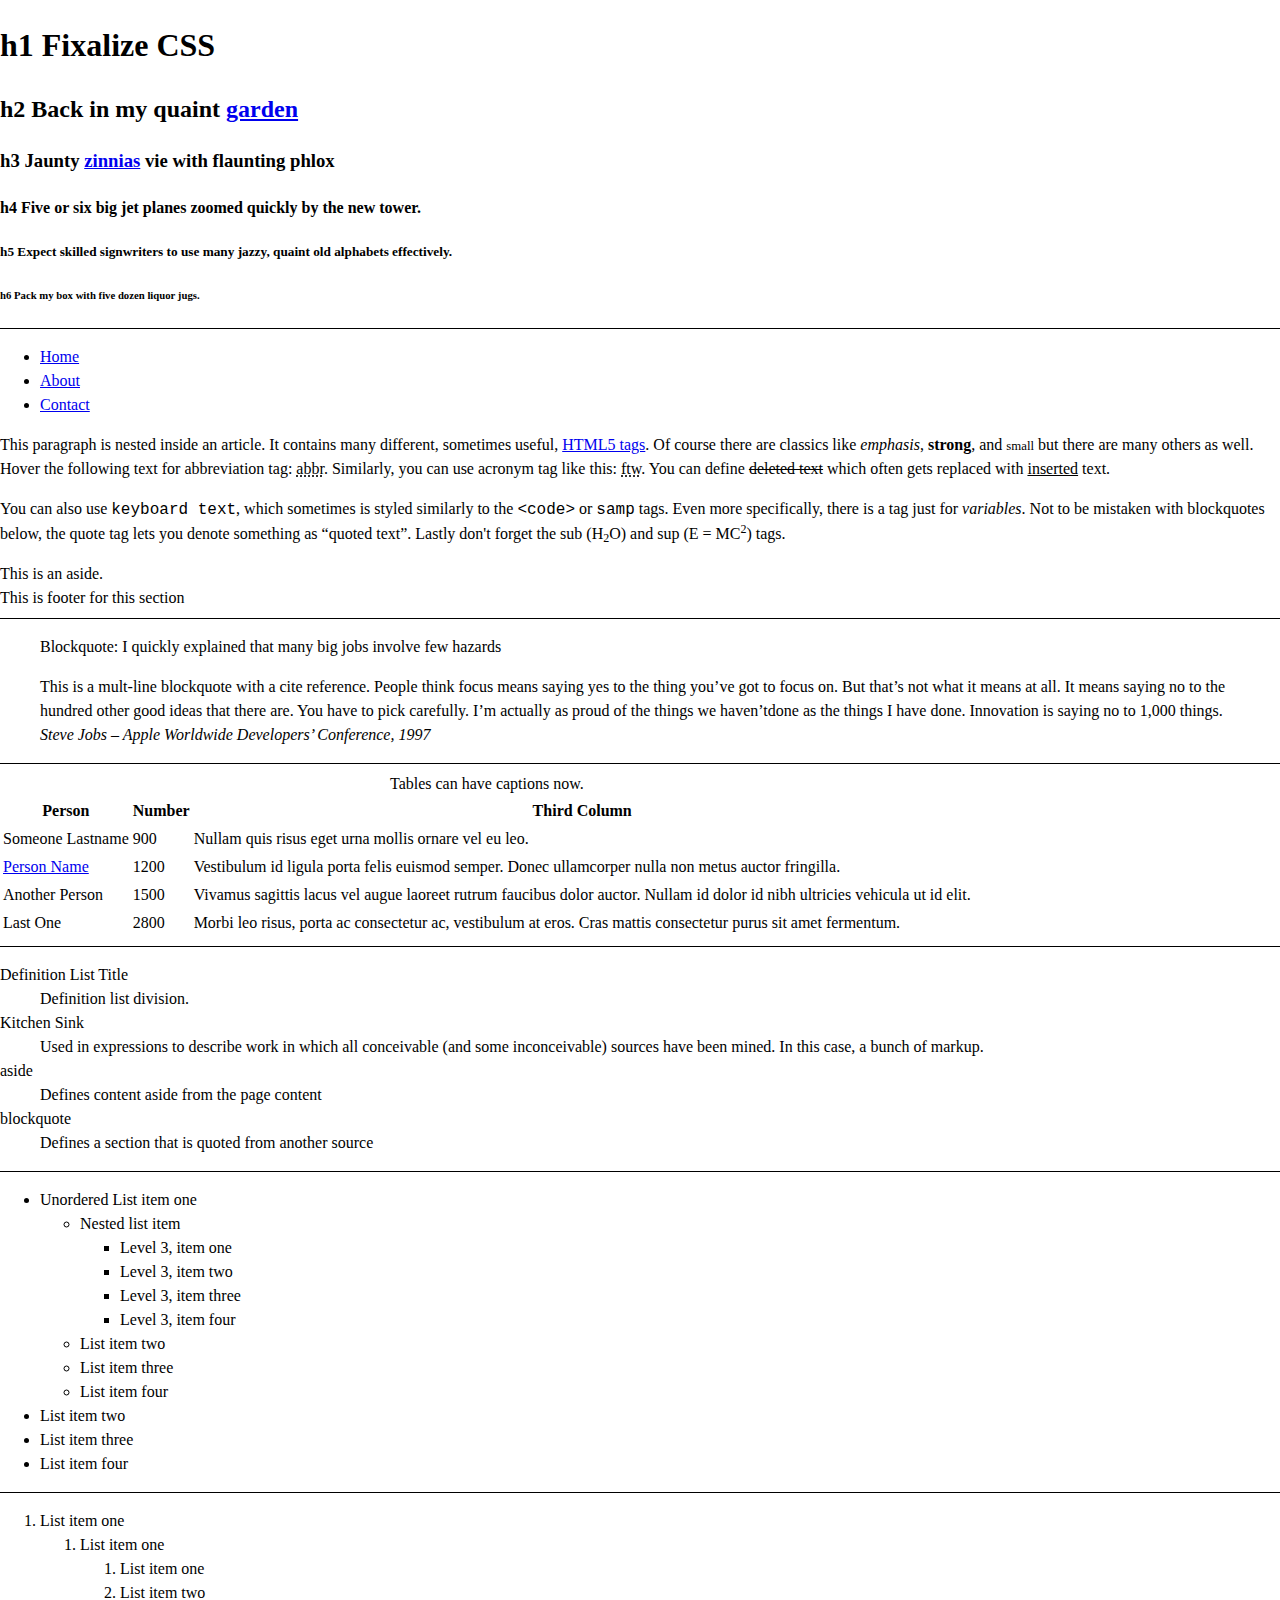
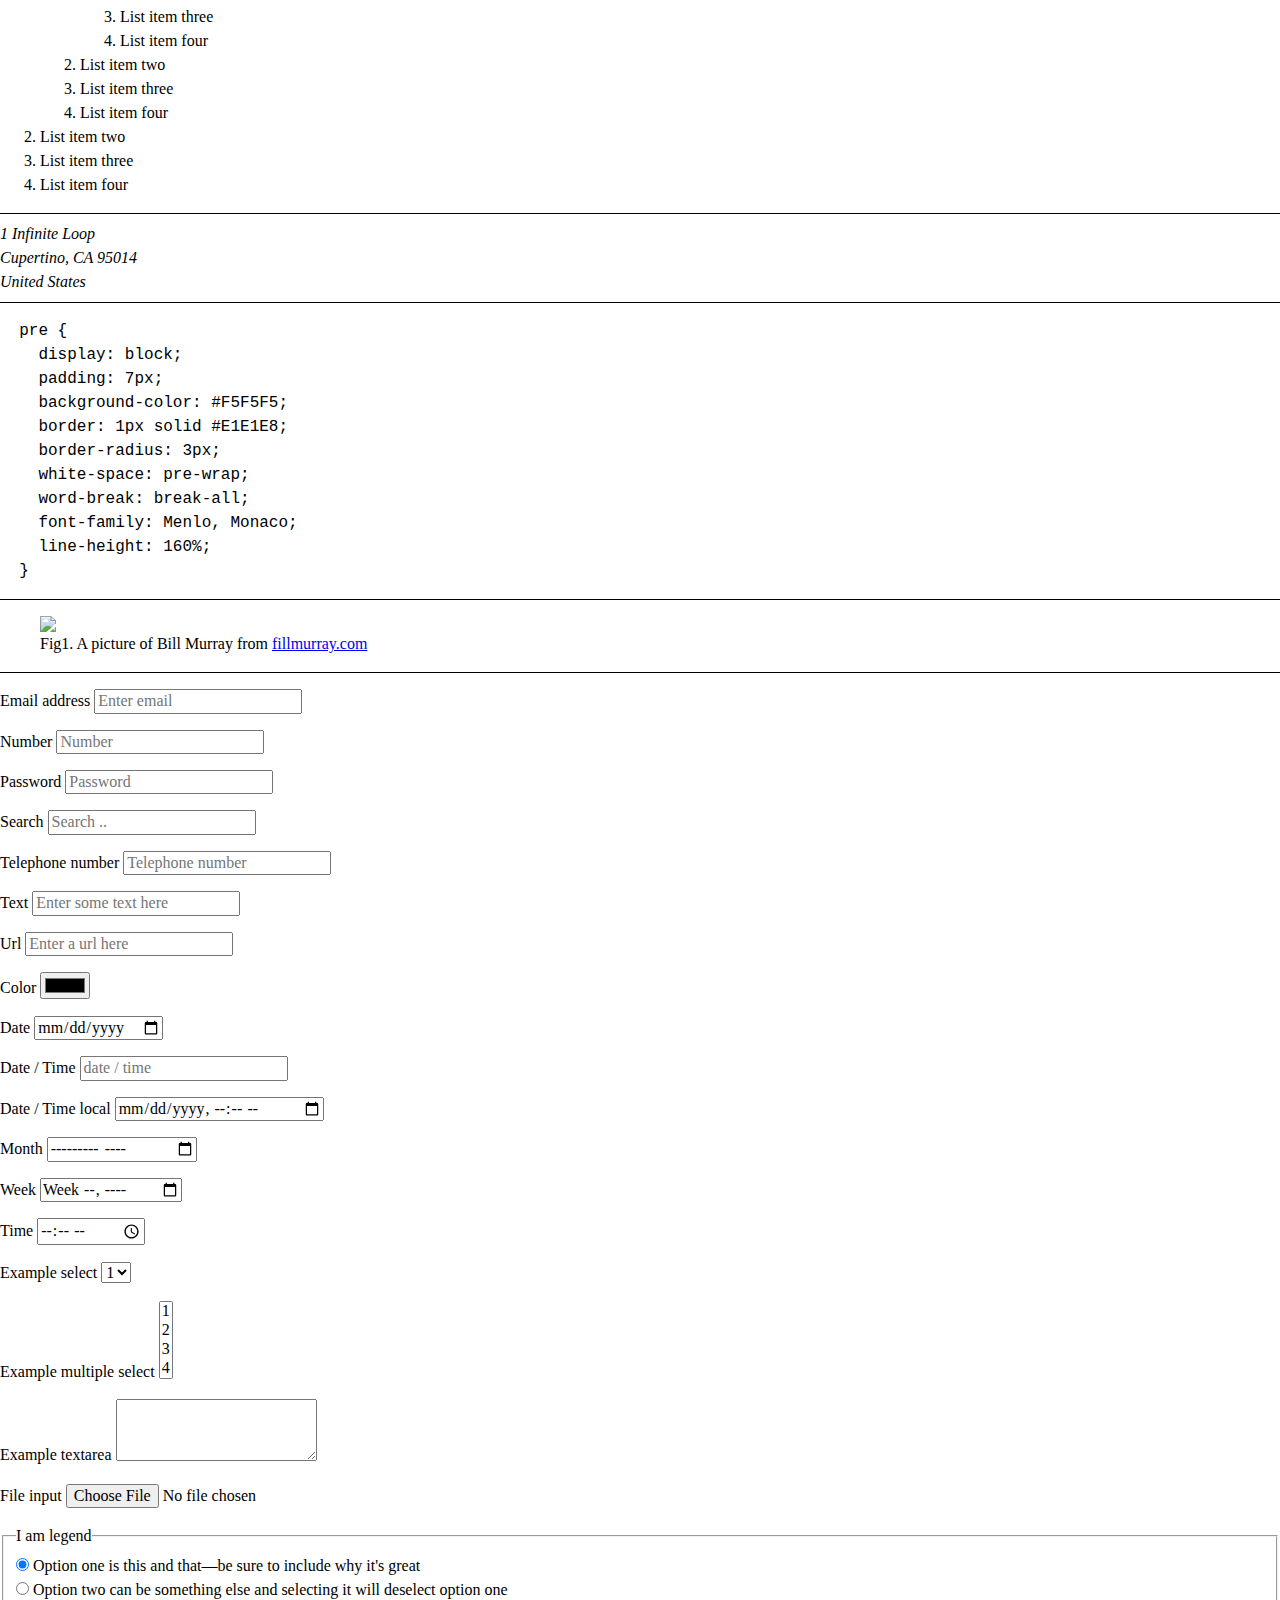
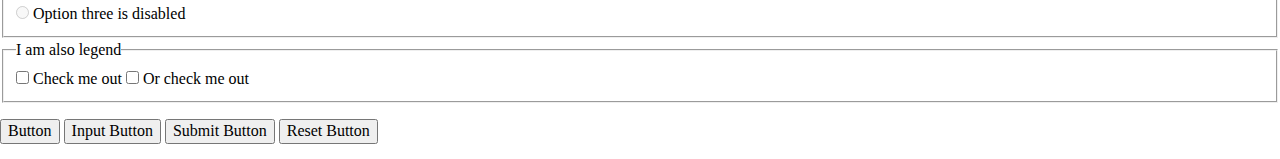
==== index.html @ b7dddaf0 "files renamed" ====
<!DOCTYPE html>
<html lang="en">
<head>
  <meta http-equiv="X-UA-Compatible" content="IE=edge">
  <meta charset="utf-8">
  <meta name="viewport" content="width=device-width, initial-scale=1">
  <link rel="stylesheet" href="fixalize.css">
</head>
<body>
  <main>
    <section>
      <hgroup>
        <h1>h1 Fixalize CSS</h1>
        <h2>h2 Back in my quaint <a href='#'>garden</a></h2>
        <h3>h3 Jaunty <a href='#'>zinnias</a> vie with flaunting phlox</h3>
        <h4>h4 Five or six big jet planes zoomed quickly by the new tower.</h4>
        <h5>h5 Expect skilled signwriters to use many jazzy, quaint old alphabets effectively.</h5>
        <h6>h6 Pack my box with five dozen liquor jugs.</h6>
      </hgroup>
    </section>
    <hr>
    <section>
      <header>
        <nav>
          <ul>
            <li><a href="#">Home</a></li>
            <li><a href="#">About</a></li>
            <li><a href="#">Contact</a></li>
          </ul>
        </nav>
      </header>
      <article>
        <p>This paragraph is nested inside an article. It contains many different, sometimes useful, <a href="#">HTML5 tags</a>. Of course there are classics like <em>emphasis</em>, <strong>strong</strong>, and <small>small</small>        but there are many others as well. Hover the following text for abbreviation tag: <abbr title="abbreviation">abbr</abbr>. Similarly, you can use acronym tag like this: <acronym title="For The Win">ftw</acronym>. You can define <del>deleted text</del>        which often gets replaced with <ins>inserted</ins> text.</p>
        <p>You can also use <kbd>keyboard text</kbd>, which sometimes is styled similarly to the <code>&lt;code&gt;</code> or <samp>samp</samp> tags. Even more specifically, there is a tag just for <var>variables</var>. Not to be mistaken with blockquotes
          below, the quote tag lets you denote something as <q>quoted text</q>. Lastly don't forget the sub (H<sub>2</sub>O) and sup (E = MC<sup>2</sup>) tags. </p>
      </article>
      <aside>This is an aside.</aside>
      <footer>This is footer for this section</footer>
    </section>
    <hr>
    <section>
      <blockquote>
        <p>Blockquote: I quickly explained that many big jobs involve few hazards</p>
      </blockquote>
      <blockquote>
        <p>This is a mult-line blockquote with a cite reference. People think focus means saying yes to the thing you’ve got to focus on. But that’s not what it means at all. It means saying no to the hundred other good ideas that there are. You have to pick
          carefully. I’m actually as proud of the things we haven’tdone as the things I have done. Innovation is saying no to 1,000 things.
          <cite>Steve Jobs – Apple Worldwide Developers’ Conference, 1997</cite>
        </p>
      </blockquote>
    </section>
    <hr>
    <section>
      <table>
        <caption>Tables can have captions now.</caption>
        <tbody>
          <tr>
            <th>Person</th>
            <th>Number</th>
            <th>Third Column</th>
          </tr>
          <tr>
            <td>Someone Lastname</td>
            <td>900</td>
            <td>Nullam quis risus eget urna mollis ornare vel eu leo.</td>
          </tr>
          <tr>
            <td><a href="#">Person Name</a></td>
            <td>1200</td>
            <td>Vestibulum id ligula porta felis euismod semper. Donec ullamcorper nulla non metus auctor fringilla.</td>
          </tr>
          <tr>
            <td>Another Person</td>
            <td>1500</td>
            <td>Vivamus sagittis lacus vel augue laoreet rutrum faucibus dolor auctor. Nullam id dolor id nibh ultricies vehicula ut id elit.</td>
          </tr>
          <tr>
            <td>Last One</td>
            <td>2800</td>
            <td>Morbi leo risus, porta ac consectetur ac, vestibulum at eros. Cras mattis consectetur purus sit amet fermentum.</td>
          </tr>
        </tbody>
      </table>
    </section>
    <hr>
    <section>
      <dl>
        <dt>Definition List Title</dt>
        <dd>Definition list division.</dd>
        <dt>Kitchen Sink</dt>
        <dd>Used in expressions to describe work in which all conceivable (and some inconceivable) sources have been mined. In this case, a bunch of markup.</dd>
        <dt>aside</dt>
        <dd>Defines content aside from the page content</dd>
        <dt>blockquote</dt>
        <dd>Defines a section that is quoted from another source</dd>
      </dl>
    </section>
    <hr>
    <section>
      <ul>
        <li>Unordered List item one
          <ul>
            <li>Nested list item
              <ul>
                <li>Level 3, item one</li>
                <li>Level 3, item two</li>
                <li>Level 3, item three</li>
                <li>Level 3, item four</li>
              </ul>
            </li>
            <li>List item two</li>
            <li>List item three</li>
            <li>List item four</li>
          </ul>
        </li>
        <li>List item two</li>
        <li>List item three</li>
        <li>List item four</li>
      </ul>
      <hr>
      <ol>
        <li>List item one
          <ol>
            <li>List item one
              <ol>
                <li>List item one</li>
                <li>List item two</li>
                <li>List item three</li>
                <li>List item four</li>
              </ol>
            </li>
            <li>List item two</li>
            <li>List item three</li>
            <li>List item four</li>
          </ol>
        </li>
        <li>List item two</li>
        <li>List item three</li>
        <li>List item four</li>
      </ol>
    </section>
    <hr>
    <section>
      <address>1 Infinite Loop<br>
    Cupertino, CA 95014<br>
    United States</address>
    </section>
    <hr>
    <section>
      <pre>
  pre {
    display: block;
    padding: 7px;
    background-color: #F5F5F5;
    border: 1px solid #E1E1E8;
    border-radius: 3px;
    white-space: pre-wrap;
    word-break: break-all;
    font-family: Menlo, Monaco;
    line-height: 160%;
  }</pre>
  
    </section>
    <hr />
  
    <figure>
      <img src="https://www.fillmurray.com/505/314">
      <figcaption>Fig1. A picture of Bill Murray from <a href="https://www.fillmurray.com/">fillmurray.com</a></figcaption>
    </figure>
  
    <hr>
    <section>
  
      <form>
        <p>
          <label for="example-input-email">Email address</label>
          <input type="email" id="example-input-email" placeholder="Enter email">
        </p>
        <p>
          <label for="example-input-password1">Number</label>
          <input type="number" id="example-input-number" placeholder="Number">
        </p>
        <p>
          <label for="example-input-password">Password</label>
          <input type="password" id="example-input-password" placeholder="Password">
        </p>
        <p>
          <label for="example-input-search">Search</label>
          <input type="search" id="example-input-serach" placeholder="Search ..">
        </p>
        <p>
          <label for="example-input-tel">Telephone number</label>
          <input type="tel" id="example-input-tel" placeholder="Telephone number">
        </p>
  
        <p>
          <label for="example-input-text">Text</label>
          <input type="text" id="example-input-text" placeholder="Enter some text here">
        </p>
        <p>
          <label for="example-input-url">Url</label>
          <input type="url" id="example-input-url" placeholder="Enter a url here">
        </p>
        <p>
          <label for="example-input-color">Color</label>
          <input type="color" id="example-inupt-color" placeholder="#fff">
        </p>
        <p>
          <label for="example-input-date">Date</label>
          <input type="date" id="example-input-date" placeholder="date">
        </p>
        <p>
          <label for="example-input-date-time">Date / Time</label>
          <input type="datetime" id="example-input-date-time" placeholder="date / time">
        </p>
        <p>
          <label for="example-input-date-time-local">Date / Time local</label>
          <input type="datetime-local" id="example-input-date-time-local" placeholder="date / time local">
        </p>
        <p>
          <label for="example-input-month">Month</label>
          <input type="month" id="example-input-month" placeholder="Month">
        </p>
        <p>
          <label for="example-input-week">Week</label>
          <input type="week" id="example-input-week" placeholder="Week">
        </p>
        <p>
          <label for="example-input-time">Time</label>
          <input type="time" id="example-input-time" placeholder="Time">
        </p>
        <p>
          <label for="example-select1">Example select</label>
          <select id="example-select1">
            <option>1</option>
            <option>2</option>
            <option>3</option>
            <option>4</option>
            <option>5</option>
          </select>
        </p>
        <p>
          <label for="example-select2">Example multiple select</label>
          <select multiple id="example-select2">
            <option>1</option>
            <option>2</option>
            <option>3</option>
            <option>4</option>
            <option>5</option>
          </select>
        </p>
        <p>
          <label for="example-textarea">Example textarea</label>
          <textarea id="example-textarea" rows="3"></textarea>
        </p>
        <p>
          <label for="example-input-file">File input</label>
          <input type="file" id="example-input-file">
        </p>
        <fieldset>
          <legend>I am legend</legend>
          <div>
            <label>
              <input type="radio" name="options-radios" id="optionsR-radios1" value="option1" checked> Option one is this and that&mdash;be sure to include why it's great
            </label>
          </div>
  
          <div>
            <label>
              <input type="radio" name="options-radios" id="options-radios2" value="option2"> Option two can be something else and selecting it will deselect option one
            </label>
          </div>
          <div>
            <label>
              <input type="radio" name="optionsRadios" id="options-radios3" value="option3" disabled> Option three is disabled
            </label>
          </div>
        </fieldset>
  
        <fieldset>
          <legend>I am also legend</legend>
          <input type="checkbox"> Check me out
          <input type="checkbox"> Or check me out
        </fieldset>
        <p>
          <button type="button" name="button">Button</button>
          <input type="button" name="input" value="Input Button">
          <input type="submit" name="submit" value="Submit Button">
          <input type="reset" name="reset" value="Reset Button">
        </p>
      </form>
    </section>
  </main>
</body>
</html>
---- fixalize.css ----
/* Fixalize CSS -> Personal mix of Normalize.css and Remedy.css */

*, ::before, ::after { 
  /* Use border-box by default, globally. */
  box-sizing: border-box; 
}

html {
  /* Correct the line height in all browsers. */
  line-height: 1.5;
  /* Prevent adjustments of font size after orientation changes in iOS. */
  -webkit-text-size-adjust: 100%;
}

body {
  /* Remove the margin in all browsers. */
  margin: 0;
  /* forces body to take full window height */
  min-height: 100vh;
}


main {
  /* Render the `main` element consistently in IE. */
  display: block;
}

/* Switch to rem units for headings */
h1 { font-size: 2rem; }
h2 { font-size: 1.5rem; }
h3 { font-size: 1.17rem; }
h4 { font-size: 1.00rem; }
h5 { font-size: 0.83rem; }
h6 { font-size: 0.67rem; }

/* Keep h1 margins consistent, even when nested */
h1 { margin: 0.67em 0; }

hr {
  /* Solid, thin horizontal rules */
  border-style: solid;
  border-width: 1px 0 0;
  height: 0;
  /* Remove Firefox `color: gray` */
  color: inherit;
  /* Show the overflow in Edge and IE. */
  overflow: visible;
}

pre {
  /* Correct the inheritance and scaling of font size in all browsers. */
  font-family: monospace, monospace;
  /* Correct the odd `em` font sizing in all browsers. */
  font-size: 1em;
  /* Overflow by default is bad */
  white-space: pre-wrap;
}

a {
  /* Remove the gray background on active links in IE 10. */
  background-color: transparent;
}

abbr[title] {
  /* Remove the bottom border in Chrome 57- */
  border-bottom: none;
  /* Add the correct text decoration in Chrome, Edge, IE, Opera, and Safari. */
  text-decoration: underline;
  text-decoration: underline dotted;
}

b, strong {
  /* Add the correct font weight in Chrome, Edge, and Safari. */
  font-weight: bolder;
}

code, kbd, samp {
  /* Correct the inheritance and scaling of font size in all browsers. */
  font-family: monospace, monospace; 
  /* Correct the odd `em` font sizing in all browsers. */
  font-size: 1em;
}

small {
  /* Correct the small font size in all browsers. */
  font-size: 80%;
}

sub, sup {
  /* Prevent `sub` and `sup` elements from affecting the line height in all browsers. */
  font-size: 75%;
  line-height: 0;
  position: relative;
  vertical-align: baseline;
}
sub {
  bottom: -0.25em;
}
sup {
  top: -0.5em;
}

img, svg, video, canvas, audio, iframe, embed, object {
  /* Block display is usually what we want; Remove strange space-below when inline; Responsive by default */
  display: block;
  vertical-align: middle;
  max-width: 100%;
}

img, svg, video, canvas {
  /* Maintain intrinsic aspect ratios when `max-width` is applied (iframe, embed, and object have no intrinsic ratio, set height explicitly) */
  height: auto;
}

img {
  /* Remove the border on images inside links in IE 10. */
  border-style: none;
}

svg {
  /* Hide the overflow in IE 10 and earlier */
  overflow: hidden;
}

article, aside, figcaption, figure, footer, header, hgroup, main, nav, section {
  /* Default block display on HTML5 elements */
  display: block;
}

button, input, optgroup, select, textarea {
  /* Change the font styles in all browsers. */
  font-family: inherit;
  font-size: 100%;
  line-height: 1.15;
  /* Remove the margin in Firefox and Safari. */
  margin: 0;
}

button, input { 
  /* Show the overflow in IE & Edge */
  overflow: visible;
}

button, select {
  /* Remove the inheritance of text transform in Firefox, Edge & IE. */
  text-transform: none;
}

button, [type="button"], [type="reset"], [type="submit"] {
  /* Correct the inability to style clickable types in iOS and Safari. */
  -webkit-appearance: button;
}

button::-moz-focus-inner, [type="button"]::-moz-focus-inner, [type="reset"]::-moz-focus-inner, [type="submit"]::-moz-focus-inner {
  /* Remove the inner border and padding in Firefox. */
  border-style: none;
  padding: 0;
}

button:-moz-focusring, [type="button"]:-moz-focusring, [type="reset"]:-moz-focusring, [type="submit"]:-moz-focusring {
  /* Restore the focus styles unset by the previous rule. */
  outline: 1px dotted ButtonText;
}

fieldset {
  /* Correct the padding in Firefox. */
  padding: 0.35em 0.75em 0.625em;
}

legend {
  /* Correct the text wrapping in Edge and IE. */
  box-sizing: border-box;
  display: table;
  max-width: 100%;
  white-space: normal;
  /* Remove the padding so developers are not caught out when they zero out `fieldset` elements in all browsers. */
  padding: 0;
  /* Correct the color inheritance from `fieldset` elements in IE. */
  color: inherit;
}

progress {
  /* Add the correct vertical alignment in Chrome, Firefox, and Opera. */
  vertical-align: baseline;
}

textarea {
  /* Remove the default vertical scrollbar in IE 10+. */
  overflow: auto;
}

[type="checkbox"], [type="radio"] {
  /* Add the correct box sizing in IE 10. */
  box-sizing: border-box;
  /* Remove the padding in IE 10. */
  padding: 0;
}

[type="number"]::-webkit-inner-spin-button, [type="number"]::-webkit-outer-spin-button {
  /* Correct the cursor style of increment and decrement buttons in Chrome. */
  height: auto;
}

[type="search"] {
  /* Correct the odd appearance in Chrome and Safari. */
  -webkit-appearance: textfield;
  /* Correct the outline style in Safari. */
  outline-offset: -2px;
}

[type="search"]::-webkit-search-decoration {
  /* Remove the inner padding in Chrome and Safari on macOS. */
  -webkit-appearance: none;
}

::-webkit-file-upload-button {
  /* Correct the inability to style clickable types in iOS and Safari. */
  -webkit-appearance: button;
  /* Change font properties to `inherit` in Safari. */
  font: inherit;
}

details {
  /* Add the correct display in Edge, IE 10+, and Firefox. */
  display: block;
}

summary {
  /* Add the correct display in all browsers. */
  display: list-item;
}

template {
  /* Add the correct display in IE 10+. */
  display: none;
}

[hidden] {
  /* Add the correct display in IE 10. */
  display: none;
}
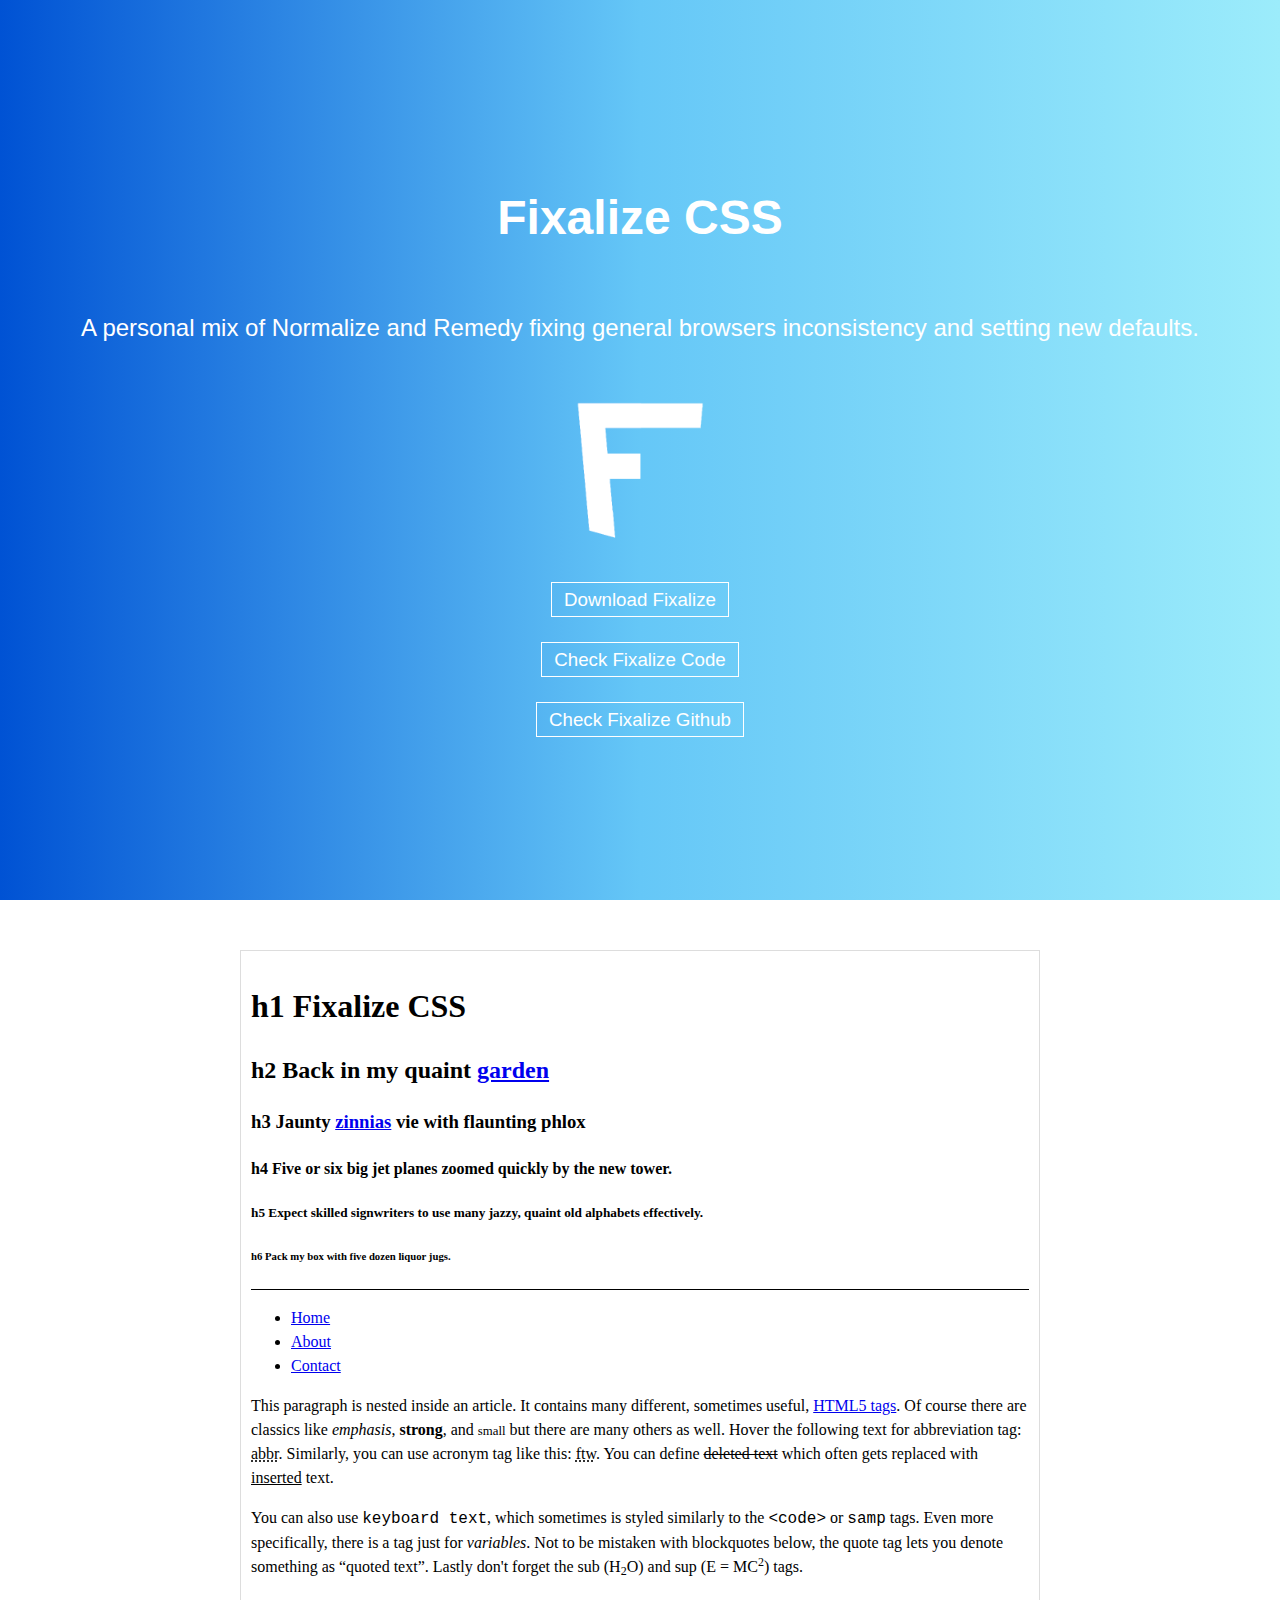
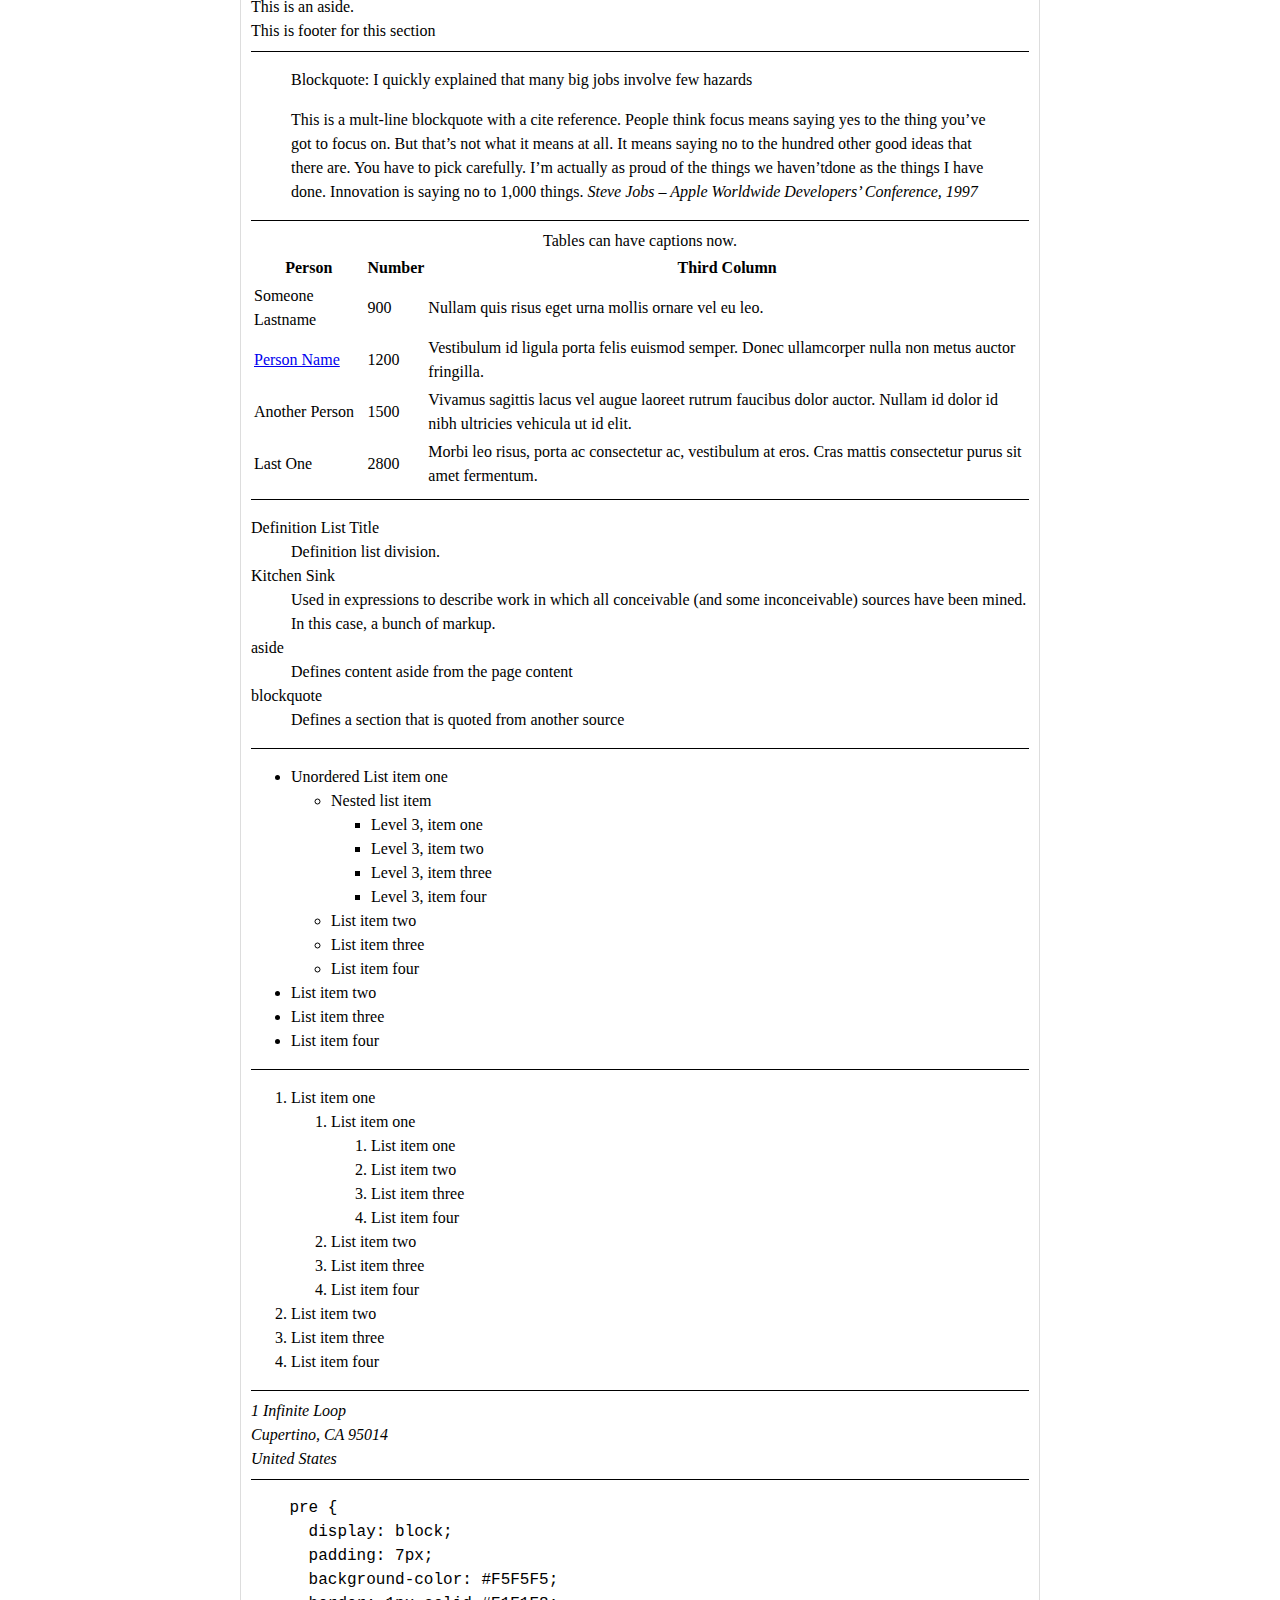
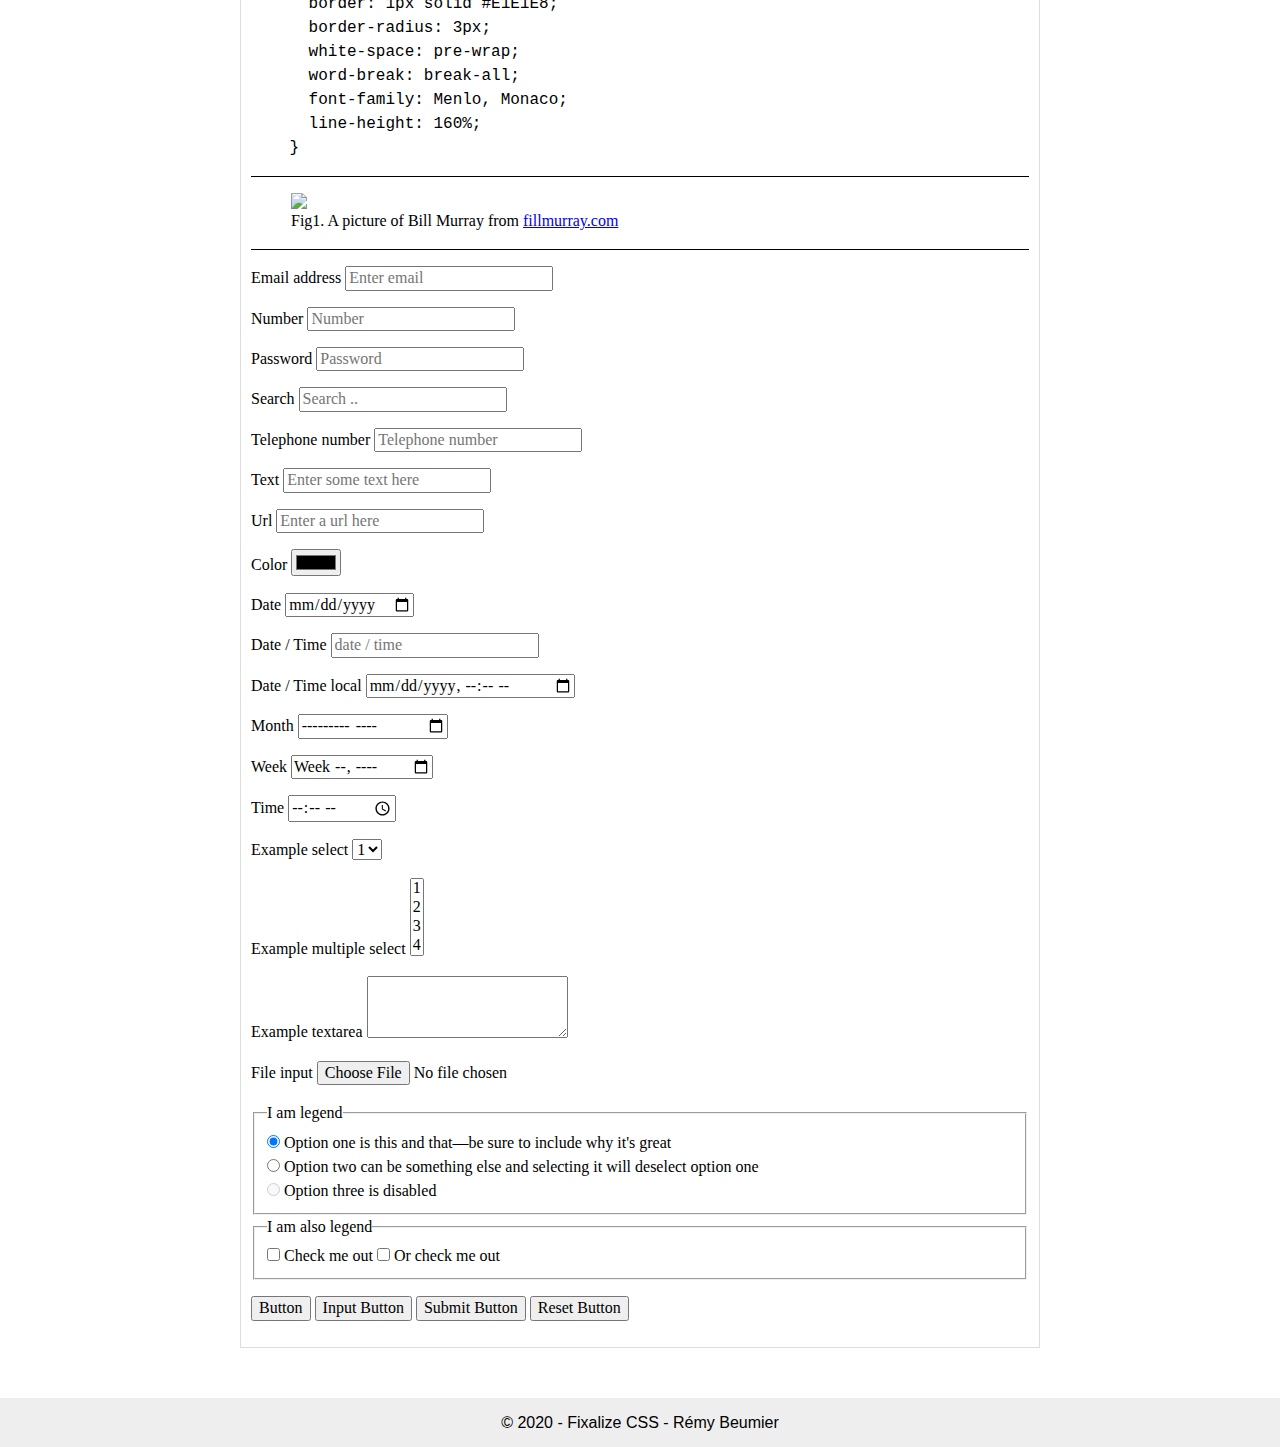
==== commit 3f442a0a: "landing page created" ====
--- a/index.html
+++ b/index.html
@@ -4,292 +4,391 @@
   <meta http-equiv="X-UA-Compatible" content="IE=edge">
   <meta charset="utf-8">
   <meta name="viewport" content="width=device-width, initial-scale=1">
+
+  <!-- SEO tags -->
+  <meta name="description" content="Fixalize CSS is fixing general inconsistency between browsers and setting new defaults. It's a personal mix of Normalize and Remedy stylesheets.">
+  <meta name="keywords" content="Fixalize CSS">
+  <meta name="author" content="Rémy Beumier">
+
+  <!-- open graph data -->
+  <meta property="og:title" content="Fixalize CSS">
+  <meta property="og:type" content="article">
+  <meta property="og:url" content="">
+  <meta property="og:image" content="">
+  <meta property="og:image:secure_url" content="">
+  <meta property="og:description" content="Fixalize CSS is fixing general inconsistency between browsers and setting new defaults. It's a personal mix of Normalize and Remedy stylesheets.">
+
+  <link rel="icon" type="image/png" href="img/fixalize-blue.png">
   <link rel="stylesheet" href="fixalize.css">
+
+  <title>Fixalize CSS</title>
+
+  <!-- change url, image -->
+  <!-- links to normalize and remedy -->
+  <!-- write a better README -->
+
+  <style>
+    .hero {
+      display: flex;
+      flex-direction: column;
+      justify-content: center;
+      align-items: center;
+      min-height: 100vh;
+      padding: 20px;
+      text-align: center;
+      font-family: Arial, Helvetica, sans-serif;
+      background-color: #65C7F7;
+      background: linear-gradient(to right, #0052D4, #65C7F7, #9CECFB);
+      color: white;
+    }
+
+    .subtitle {
+      font-size: 1.17rem;
+    }
+
+    @media (min-width: 992px) {
+      .title {
+        font-size: 3rem;
+      }
+
+      .subtitle {
+        font-size: 1.5rem;
+      }
+    }
+
+    .img {
+      width: 200px;
+    }
+
+    .btn {
+      padding: 6px 12px;
+      border: solid 1px white;
+      font-size: 1.17rem;
+      white-space: pre;
+      text-decoration: none;
+      color: inherit;
+    }
+
+    .btn:hover {
+      background: white;
+      color: #65C7F7;
+    }
+
+    .raw {
+      max-width: 800px;
+      margin: 50px auto;
+      border: solid 1px #ddd;
+      padding: 10px;
+    }
+
+    .footer {
+      line-height: 50px;
+      text-align: center;
+      font-family: Arial, Helvetica, sans-serif;
+      background: #eee;
+    }
+  </style>
 </head>
 <body>
   <main>
-    <section>
-      <hgroup>
-        <h1>h1 Fixalize CSS</h1>
-        <h2>h2 Back in my quaint <a href='#'>garden</a></h2>
-        <h3>h3 Jaunty <a href='#'>zinnias</a> vie with flaunting phlox</h3>
-        <h4>h4 Five or six big jet planes zoomed quickly by the new tower.</h4>
-        <h5>h5 Expect skilled signwriters to use many jazzy, quaint old alphabets effectively.</h5>
-        <h6>h6 Pack my box with five dozen liquor jugs.</h6>
-      </hgroup>
-    </section>
-    <hr>
-    <section>
-      <header>
-        <nav>
-          <ul>
-            <li><a href="#">Home</a></li>
-            <li><a href="#">About</a></li>
-            <li><a href="#">Contact</a></li>
-          </ul>
-        </nav>
-      </header>
-      <article>
-        <p>This paragraph is nested inside an article. It contains many different, sometimes useful, <a href="#">HTML5 tags</a>. Of course there are classics like <em>emphasis</em>, <strong>strong</strong>, and <small>small</small>        but there are many others as well. Hover the following text for abbreviation tag: <abbr title="abbreviation">abbr</abbr>. Similarly, you can use acronym tag like this: <acronym title="For The Win">ftw</acronym>. You can define <del>deleted text</del>        which often gets replaced with <ins>inserted</ins> text.</p>
-        <p>You can also use <kbd>keyboard text</kbd>, which sometimes is styled similarly to the <code>&lt;code&gt;</code> or <samp>samp</samp> tags. Even more specifically, there is a tag just for <var>variables</var>. Not to be mistaken with blockquotes
-          below, the quote tag lets you denote something as <q>quoted text</q>. Lastly don't forget the sub (H<sub>2</sub>O) and sup (E = MC<sup>2</sup>) tags. </p>
-      </article>
-      <aside>This is an aside.</aside>
-      <footer>This is footer for this section</footer>
-    </section>
-    <hr>
-    <section>
-      <blockquote>
-        <p>Blockquote: I quickly explained that many big jobs involve few hazards</p>
-      </blockquote>
-      <blockquote>
-        <p>This is a mult-line blockquote with a cite reference. People think focus means saying yes to the thing you’ve got to focus on. But that’s not what it means at all. It means saying no to the hundred other good ideas that there are. You have to pick
-          carefully. I’m actually as proud of the things we haven’tdone as the things I have done. Innovation is saying no to 1,000 things.
-          <cite>Steve Jobs – Apple Worldwide Developers’ Conference, 1997</cite>
-        </p>
-      </blockquote>
-    </section>
-    <hr>
-    <section>
-      <table>
-        <caption>Tables can have captions now.</caption>
-        <tbody>
-          <tr>
-            <th>Person</th>
-            <th>Number</th>
-            <th>Third Column</th>
-          </tr>
-          <tr>
-            <td>Someone Lastname</td>
-            <td>900</td>
-            <td>Nullam quis risus eget urna mollis ornare vel eu leo.</td>
-          </tr>
-          <tr>
-            <td><a href="#">Person Name</a></td>
-            <td>1200</td>
-            <td>Vestibulum id ligula porta felis euismod semper. Donec ullamcorper nulla non metus auctor fringilla.</td>
-          </tr>
-          <tr>
-            <td>Another Person</td>
-            <td>1500</td>
-            <td>Vivamus sagittis lacus vel augue laoreet rutrum faucibus dolor auctor. Nullam id dolor id nibh ultricies vehicula ut id elit.</td>
-          </tr>
-          <tr>
-            <td>Last One</td>
-            <td>2800</td>
-            <td>Morbi leo risus, porta ac consectetur ac, vestibulum at eros. Cras mattis consectetur purus sit amet fermentum.</td>
-          </tr>
-        </tbody>
-      </table>
-    </section>
-    <hr>
-    <section>
-      <dl>
-        <dt>Definition List Title</dt>
-        <dd>Definition list division.</dd>
-        <dt>Kitchen Sink</dt>
-        <dd>Used in expressions to describe work in which all conceivable (and some inconceivable) sources have been mined. In this case, a bunch of markup.</dd>
-        <dt>aside</dt>
-        <dd>Defines content aside from the page content</dd>
-        <dt>blockquote</dt>
-        <dd>Defines a section that is quoted from another source</dd>
-      </dl>
-    </section>
-    <hr>
-    <section>
-      <ul>
-        <li>Unordered List item one
-          <ul>
-            <li>Nested list item
-              <ul>
-                <li>Level 3, item one</li>
-                <li>Level 3, item two</li>
-                <li>Level 3, item three</li>
-                <li>Level 3, item four</li>
-              </ul>
-            </li>
-            <li>List item two</li>
-            <li>List item three</li>
-            <li>List item four</li>
-          </ul>
-        </li>
-        <li>List item two</li>
-        <li>List item three</li>
-        <li>List item four</li>
-      </ul>
-      <hr>
-      <ol>
-        <li>List item one
-          <ol>
-            <li>List item one
-              <ol>
-                <li>List item one</li>
-                <li>List item two</li>
-                <li>List item three</li>
-                <li>List item four</li>
-              </ol>
-            </li>
-            <li>List item two</li>
-            <li>List item three</li>
-            <li>List item four</li>
-          </ol>
-        </li>
-        <li>List item two</li>
-        <li>List item three</li>
-        <li>List item four</li>
-      </ol>
-    </section>
-    <hr>
-    <section>
-      <address>1 Infinite Loop<br>
-    Cupertino, CA 95014<br>
-    United States</address>
-    </section>
-    <hr>
-    <section>
-      <pre>
-  pre {
-    display: block;
-    padding: 7px;
-    background-color: #F5F5F5;
-    border: 1px solid #E1E1E8;
-    border-radius: 3px;
-    white-space: pre-wrap;
-    word-break: break-all;
-    font-family: Menlo, Monaco;
-    line-height: 160%;
-  }</pre>
-  
-    </section>
-    <hr />
-  
-    <figure>
-      <img src="https://www.fillmurray.com/505/314">
-      <figcaption>Fig1. A picture of Bill Murray from <a href="https://www.fillmurray.com/">fillmurray.com</a></figcaption>
-    </figure>
-  
-    <hr>
-    <section>
-  
-      <form>
-        <p>
-          <label for="example-input-email">Email address</label>
-          <input type="email" id="example-input-email" placeholder="Enter email">
-        </p>
-        <p>
-          <label for="example-input-password1">Number</label>
-          <input type="number" id="example-input-number" placeholder="Number">
-        </p>
-        <p>
-          <label for="example-input-password">Password</label>
-          <input type="password" id="example-input-password" placeholder="Password">
-        </p>
-        <p>
-          <label for="example-input-search">Search</label>
-          <input type="search" id="example-input-serach" placeholder="Search ..">
-        </p>
-        <p>
-          <label for="example-input-tel">Telephone number</label>
-          <input type="tel" id="example-input-tel" placeholder="Telephone number">
-        </p>
-  
-        <p>
-          <label for="example-input-text">Text</label>
-          <input type="text" id="example-input-text" placeholder="Enter some text here">
-        </p>
-        <p>
-          <label for="example-input-url">Url</label>
-          <input type="url" id="example-input-url" placeholder="Enter a url here">
-        </p>
-        <p>
-          <label for="example-input-color">Color</label>
-          <input type="color" id="example-inupt-color" placeholder="#fff">
-        </p>
-        <p>
-          <label for="example-input-date">Date</label>
-          <input type="date" id="example-input-date" placeholder="date">
-        </p>
-        <p>
-          <label for="example-input-date-time">Date / Time</label>
-          <input type="datetime" id="example-input-date-time" placeholder="date / time">
-        </p>
-        <p>
-          <label for="example-input-date-time-local">Date / Time local</label>
-          <input type="datetime-local" id="example-input-date-time-local" placeholder="date / time local">
-        </p>
-        <p>
-          <label for="example-input-month">Month</label>
-          <input type="month" id="example-input-month" placeholder="Month">
-        </p>
-        <p>
-          <label for="example-input-week">Week</label>
-          <input type="week" id="example-input-week" placeholder="Week">
-        </p>
-        <p>
-          <label for="example-input-time">Time</label>
-          <input type="time" id="example-input-time" placeholder="Time">
-        </p>
-        <p>
-          <label for="example-select1">Example select</label>
-          <select id="example-select1">
-            <option>1</option>
-            <option>2</option>
-            <option>3</option>
-            <option>4</option>
-            <option>5</option>
-          </select>
-        </p>
-        <p>
-          <label for="example-select2">Example multiple select</label>
-          <select multiple id="example-select2">
-            <option>1</option>
-            <option>2</option>
-            <option>3</option>
-            <option>4</option>
-            <option>5</option>
-          </select>
-        </p>
-        <p>
-          <label for="example-textarea">Example textarea</label>
-          <textarea id="example-textarea" rows="3"></textarea>
-        </p>
-        <p>
-          <label for="example-input-file">File input</label>
-          <input type="file" id="example-input-file">
-        </p>
-        <fieldset>
-          <legend>I am legend</legend>
-          <div>
-            <label>
-              <input type="radio" name="options-radios" id="optionsR-radios1" value="option1" checked> Option one is this and that&mdash;be sure to include why it's great
-            </label>
-          </div>
-  
-          <div>
-            <label>
-              <input type="radio" name="options-radios" id="options-radios2" value="option2"> Option two can be something else and selecting it will deselect option one
-            </label>
-          </div>
-          <div>
-            <label>
-              <input type="radio" name="optionsRadios" id="options-radios3" value="option3" disabled> Option three is disabled
-            </label>
-          </div>
-        </fieldset>
-  
-        <fieldset>
-          <legend>I am also legend</legend>
-          <input type="checkbox"> Check me out
-          <input type="checkbox"> Or check me out
-        </fieldset>
-        <p>
-          <button type="button" name="button">Button</button>
-          <input type="button" name="input" value="Input Button">
-          <input type="submit" name="submit" value="Submit Button">
-          <input type="reset" name="reset" value="Reset Button">
-        </p>
-      </form>
-    </section>
+
+    <div class="hero">
+      <h1 class="title">Fixalize CSS</h1>
+      <p class="subtitle">A personal mix of Normalize and Remedy fixing general browsers inconsistency and setting new defaults.</p>
+      <img class="img" src="img/fixalize-white.png" alt="Fixalize CSS logo">
+      <p><a class="btn" href="fixalize.css" download>Download Fixalize</a></p>
+      <p><a class="btn" href="fixalize.css" target="_blank">Check Fixalize Code</a></p>
+      <p><a class="btn" href="https://github.com/beumsk/fixalize" target="_blank">Check Fixalize Github</a></p>
+    </div>
+    
+
+    <div class="raw">
+      <section>
+        <hgroup>
+          <h1>h1 Fixalize CSS</h1>
+          <h2>h2 Back in my quaint <a href='#'>garden</a></h2>
+          <h3>h3 Jaunty <a href='#'>zinnias</a> vie with flaunting phlox</h3>
+          <h4>h4 Five or six big jet planes zoomed quickly by the new tower.</h4>
+          <h5>h5 Expect skilled signwriters to use many jazzy, quaint old alphabets effectively.</h5>
+          <h6>h6 Pack my box with five dozen liquor jugs.</h6>
+        </hgroup>
+      </section>
+      <hr>
+      <section>
+        <header>
+          <nav>
+            <ul>
+              <li><a href="#">Home</a></li>
+              <li><a href="#">About</a></li>
+              <li><a href="#">Contact</a></li>
+            </ul>
+          </nav>
+        </header>
+        <article>
+          <p>This paragraph is nested inside an article. It contains many different, sometimes useful, <a href="#">HTML5 tags</a>. Of course there are classics like <em>emphasis</em>, <strong>strong</strong>, and <small>small</small>        but there are many others as well. Hover the following text for abbreviation tag: <abbr title="abbreviation">abbr</abbr>. Similarly, you can use acronym tag like this: <acronym title="For The Win">ftw</acronym>. You can define <del>deleted text</del>        which often gets replaced with <ins>inserted</ins> text.</p>
+          <p>You can also use <kbd>keyboard text</kbd>, which sometimes is styled similarly to the <code>&lt;code&gt;</code> or <samp>samp</samp> tags. Even more specifically, there is a tag just for <var>variables</var>. Not to be mistaken with blockquotes
+            below, the quote tag lets you denote something as <q>quoted text</q>. Lastly don't forget the sub (H<sub>2</sub>O) and sup (E = MC<sup>2</sup>) tags. </p>
+        </article>
+        <aside>This is an aside.</aside>
+        <footer>This is footer for this section</footer>
+      </section>
+      <hr>
+      <section>
+        <blockquote>
+          <p>Blockquote: I quickly explained that many big jobs involve few hazards</p>
+        </blockquote>
+        <blockquote>
+          <p>This is a mult-line blockquote with a cite reference. People think focus means saying yes to the thing you’ve got to focus on. But that’s not what it means at all. It means saying no to the hundred other good ideas that there are. You have to pick
+            carefully. I’m actually as proud of the things we haven’tdone as the things I have done. Innovation is saying no to 1,000 things.
+            <cite>Steve Jobs – Apple Worldwide Developers’ Conference, 1997</cite>
+          </p>
+        </blockquote>
+      </section>
+      <hr>
+      <section>
+        <table>
+          <caption>Tables can have captions now.</caption>
+          <tbody>
+            <tr>
+              <th>Person</th>
+              <th>Number</th>
+              <th>Third Column</th>
+            </tr>
+            <tr>
+              <td>Someone Lastname</td>
+              <td>900</td>
+              <td>Nullam quis risus eget urna mollis ornare vel eu leo.</td>
+            </tr>
+            <tr>
+              <td><a href="#">Person Name</a></td>
+              <td>1200</td>
+              <td>Vestibulum id ligula porta felis euismod semper. Donec ullamcorper nulla non metus auctor fringilla.</td>
+            </tr>
+            <tr>
+              <td>Another Person</td>
+              <td>1500</td>
+              <td>Vivamus sagittis lacus vel augue laoreet rutrum faucibus dolor auctor. Nullam id dolor id nibh ultricies vehicula ut id elit.</td>
+            </tr>
+            <tr>
+              <td>Last One</td>
+              <td>2800</td>
+              <td>Morbi leo risus, porta ac consectetur ac, vestibulum at eros. Cras mattis consectetur purus sit amet fermentum.</td>
+            </tr>
+          </tbody>
+        </table>
+      </section>
+      <hr>
+      <section>
+        <dl>
+          <dt>Definition List Title</dt>
+          <dd>Definition list division.</dd>
+          <dt>Kitchen Sink</dt>
+          <dd>Used in expressions to describe work in which all conceivable (and some inconceivable) sources have been mined. In this case, a bunch of markup.</dd>
+          <dt>aside</dt>
+          <dd>Defines content aside from the page content</dd>
+          <dt>blockquote</dt>
+          <dd>Defines a section that is quoted from another source</dd>
+        </dl>
+      </section>
+      <hr>
+      <section>
+        <ul>
+          <li>Unordered List item one
+            <ul>
+              <li>Nested list item
+                <ul>
+                  <li>Level 3, item one</li>
+                  <li>Level 3, item two</li>
+                  <li>Level 3, item three</li>
+                  <li>Level 3, item four</li>
+                </ul>
+              </li>
+              <li>List item two</li>
+              <li>List item three</li>
+              <li>List item four</li>
+            </ul>
+          </li>
+          <li>List item two</li>
+          <li>List item three</li>
+          <li>List item four</li>
+        </ul>
+        <hr>
+        <ol>
+          <li>List item one
+            <ol>
+              <li>List item one
+                <ol>
+                  <li>List item one</li>
+                  <li>List item two</li>
+                  <li>List item three</li>
+                  <li>List item four</li>
+                </ol>
+              </li>
+              <li>List item two</li>
+              <li>List item three</li>
+              <li>List item four</li>
+            </ol>
+          </li>
+          <li>List item two</li>
+          <li>List item three</li>
+          <li>List item four</li>
+        </ol>
+      </section>
+      <hr>
+      <section>
+        <address>1 Infinite Loop<br>
+      Cupertino, CA 95014<br>
+      United States</address>
+      </section>
+      <hr>
+      <section>
+        <pre>
+    pre {
+      display: block;
+      padding: 7px;
+      background-color: #F5F5F5;
+      border: 1px solid #E1E1E8;
+      border-radius: 3px;
+      white-space: pre-wrap;
+      word-break: break-all;
+      font-family: Menlo, Monaco;
+      line-height: 160%;
+    }</pre>
+    
+      </section>
+      <hr />
+    
+      <figure>
+        <img src="https://www.fillmurray.com/505/314">
+        <figcaption>Fig1. A picture of Bill Murray from <a href="https://www.fillmurray.com/">fillmurray.com</a></figcaption>
+      </figure>
+    
+      <hr>
+      <section>
+    
+        <form>
+          <p>
+            <label for="example-input-email">Email address</label>
+            <input type="email" id="example-input-email" placeholder="Enter email">
+          </p>
+          <p>
+            <label for="example-input-password1">Number</label>
+            <input type="number" id="example-input-number" placeholder="Number">
+          </p>
+          <p>
+            <label for="example-input-password">Password</label>
+            <input type="password" id="example-input-password" placeholder="Password">
+          </p>
+          <p>
+            <label for="example-input-search">Search</label>
+            <input type="search" id="example-input-serach" placeholder="Search ..">
+          </p>
+          <p>
+            <label for="example-input-tel">Telephone number</label>
+            <input type="tel" id="example-input-tel" placeholder="Telephone number">
+          </p>
+    
+          <p>
+            <label for="example-input-text">Text</label>
+            <input type="text" id="example-input-text" placeholder="Enter some text here">
+          </p>
+          <p>
+            <label for="example-input-url">Url</label>
+            <input type="url" id="example-input-url" placeholder="Enter a url here">
+          </p>
+          <p>
+            <label for="example-input-color">Color</label>
+            <input type="color" id="example-inupt-color" placeholder="#fff">
+          </p>
+          <p>
+            <label for="example-input-date">Date</label>
+            <input type="date" id="example-input-date" placeholder="date">
+          </p>
+          <p>
+            <label for="example-input-date-time">Date / Time</label>
+            <input type="datetime" id="example-input-date-time" placeholder="date / time">
+          </p>
+          <p>
+            <label for="example-input-date-time-local">Date / Time local</label>
+            <input type="datetime-local" id="example-input-date-time-local" placeholder="date / time local">
+          </p>
+          <p>
+            <label for="example-input-month">Month</label>
+            <input type="month" id="example-input-month" placeholder="Month">
+          </p>
+          <p>
+            <label for="example-input-week">Week</label>
+            <input type="week" id="example-input-week" placeholder="Week">
+          </p>
+          <p>
+            <label for="example-input-time">Time</label>
+            <input type="time" id="example-input-time" placeholder="Time">
+          </p>
+          <p>
+            <label for="example-select1">Example select</label>
+            <select id="example-select1">
+              <option>1</option>
+              <option>2</option>
+              <option>3</option>
+              <option>4</option>
+              <option>5</option>
+            </select>
+          </p>
+          <p>
+            <label for="example-select2">Example multiple select</label>
+            <select multiple id="example-select2">
+              <option>1</option>
+              <option>2</option>
+              <option>3</option>
+              <option>4</option>
+              <option>5</option>
+            </select>
+          </p>
+          <p>
+            <label for="example-textarea">Example textarea</label>
+            <textarea id="example-textarea" rows="3"></textarea>
+          </p>
+          <p>
+            <label for="example-input-file">File input</label>
+            <input type="file" id="example-input-file">
+          </p>
+          <fieldset>
+            <legend>I am legend</legend>
+            <div>
+              <label>
+                <input type="radio" name="options-radios" id="optionsR-radios1" value="option1" checked> Option one is this and that&mdash;be sure to include why it's great
+              </label>
+            </div>
+    
+            <div>
+              <label>
+                <input type="radio" name="options-radios" id="options-radios2" value="option2"> Option two can be something else and selecting it will deselect option one
+              </label>
+            </div>
+            <div>
+              <label>
+                <input type="radio" name="optionsRadios" id="options-radios3" value="option3" disabled> Option three is disabled
+              </label>
+            </div>
+          </fieldset>
+    
+          <fieldset>
+            <legend>I am also legend</legend>
+            <input type="checkbox"> Check me out
+            <input type="checkbox"> Or check me out
+          </fieldset>
+          <p>
+            <button type="button" name="button">Button</button>
+            <input type="button" name="input" value="Input Button">
+            <input type="submit" name="submit" value="Submit Button">
+            <input type="reset" name="reset" value="Reset Button">
+          </p>
+        </form>
+      </section>
+    </div>
+
+    <footer class="footer">&copy; 2020 - Fixalize CSS - Rémy Beumier</footer>
+    
   </main>
 </body>
 </html>--- a/fixalize.css
+++ b/fixalize.css
@@ -149,6 +149,8 @@
 button, [type="button"], [type="reset"], [type="submit"] {
   /* Correct the inability to style clickable types in iOS and Safari. */
   -webkit-appearance: button;
+  /* forces cursor to be a pointer on buttons */
+  cursor: pointer;
 }
 
 button::-moz-focus-inner, [type="button"]::-moz-focus-inner, [type="reset"]::-moz-focus-inner, [type="submit"]::-moz-focus-inner {
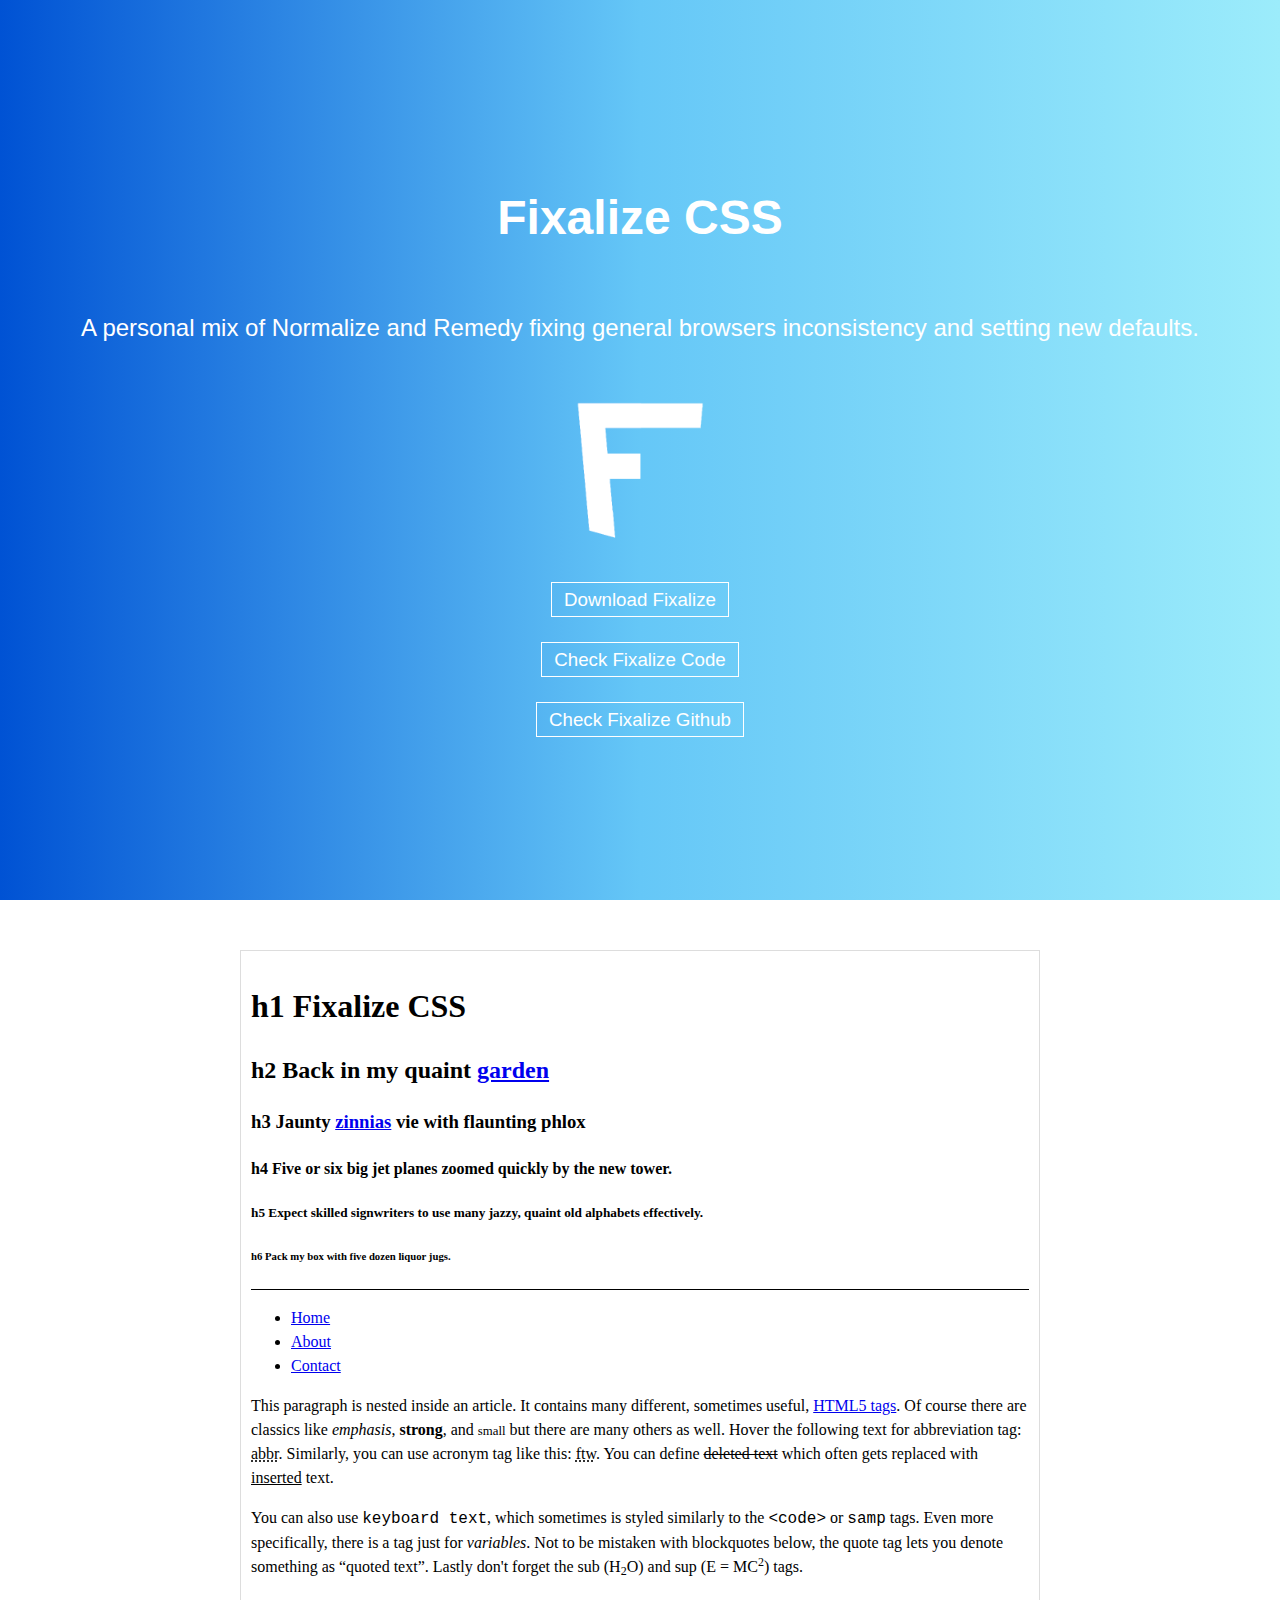
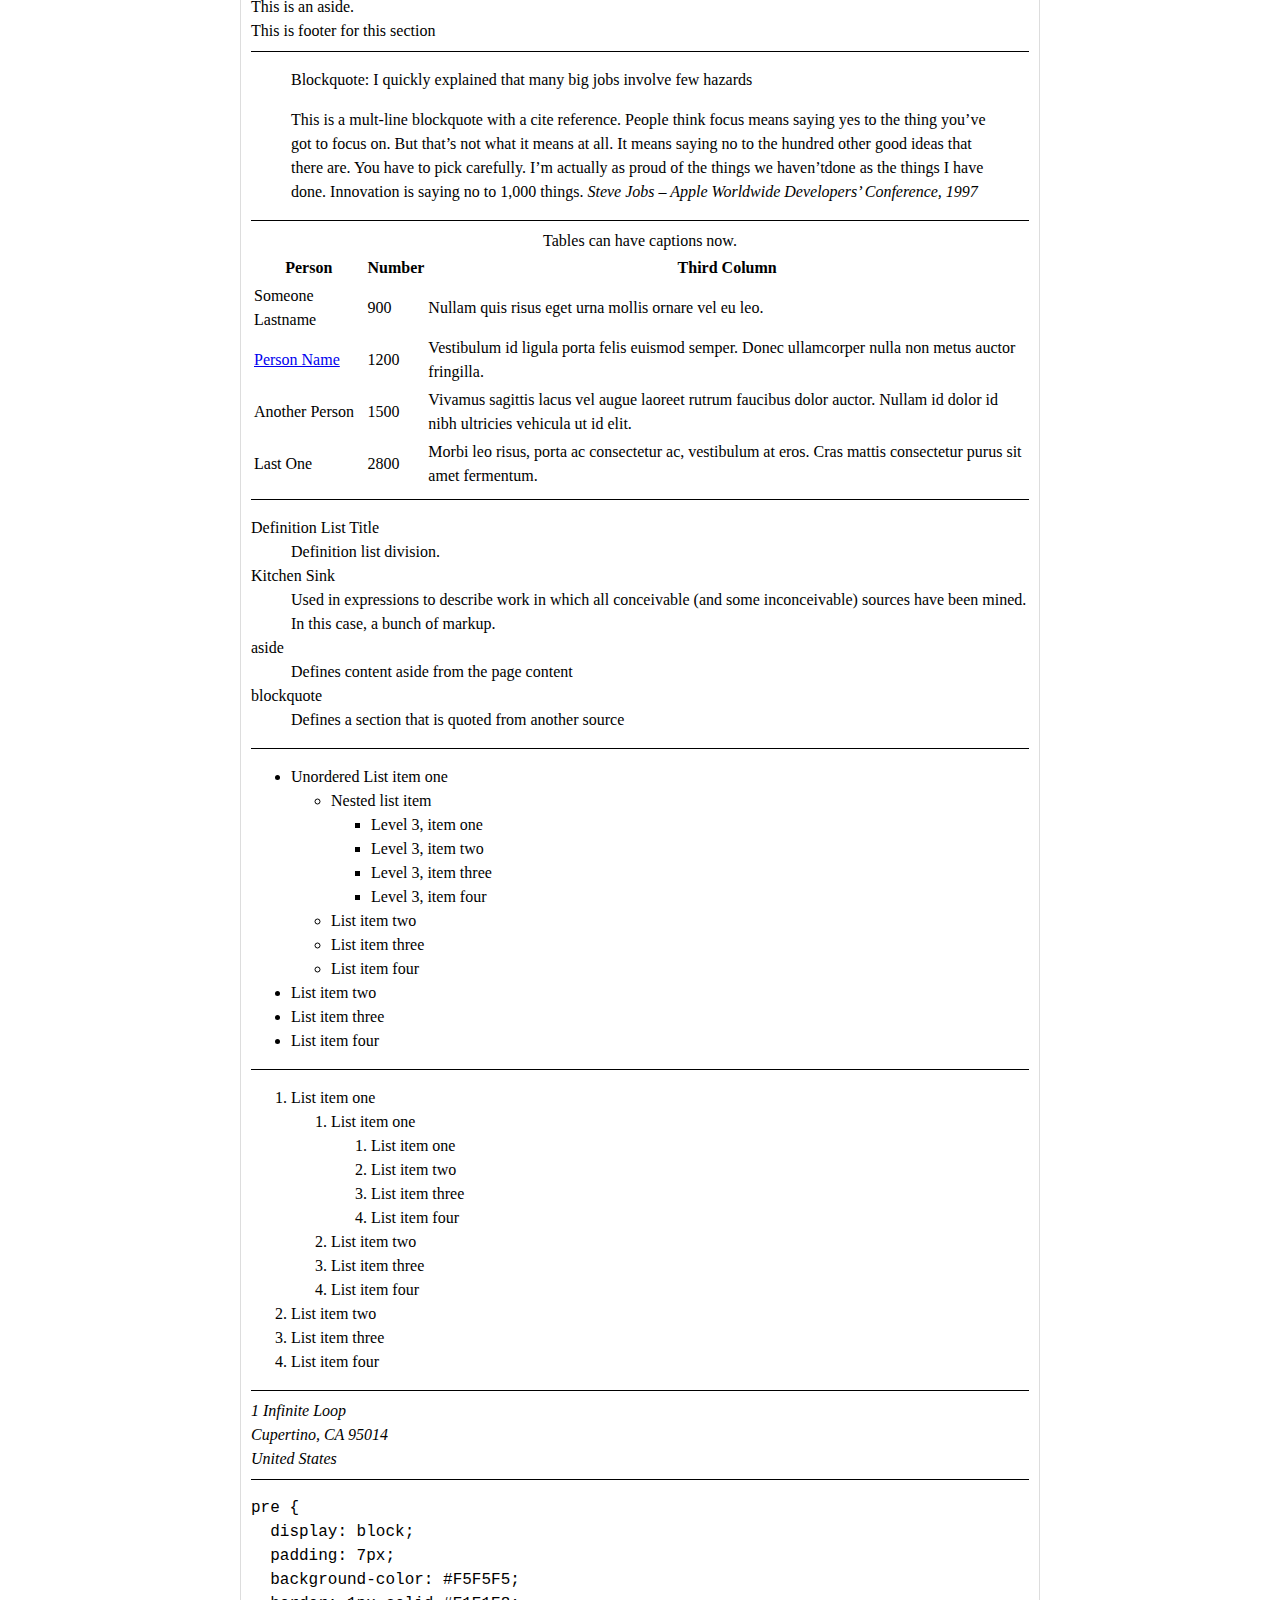
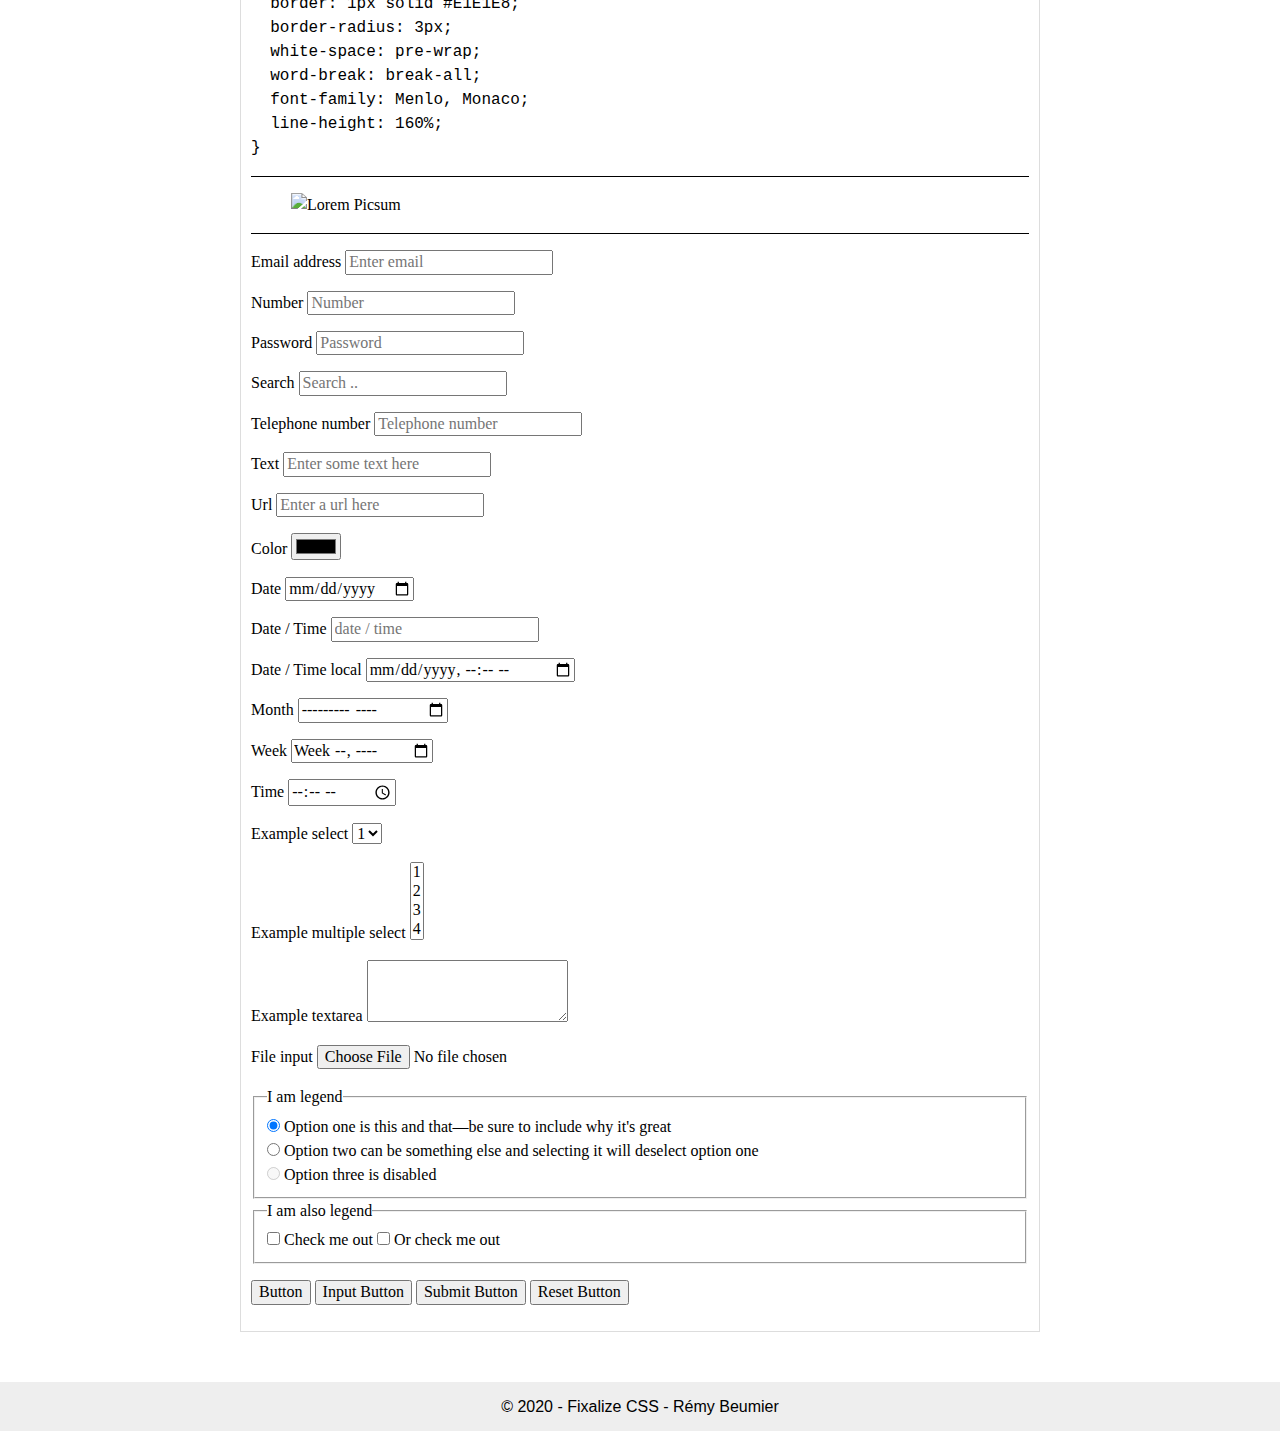
==== commit c25f8391: "pre spaces removed + image changed to lorem picsum" ====
--- a/index.html
+++ b/index.html
@@ -243,25 +243,26 @@
       <hr>
       <section>
         <pre>
-    pre {
-      display: block;
-      padding: 7px;
-      background-color: #F5F5F5;
-      border: 1px solid #E1E1E8;
-      border-radius: 3px;
-      white-space: pre-wrap;
-      word-break: break-all;
-      font-family: Menlo, Monaco;
-      line-height: 160%;
-    }</pre>
+pre {
+  display: block;
+  padding: 7px;
+  background-color: #F5F5F5;
+  border: 1px solid #E1E1E8;
+  border-radius: 3px;
+  white-space: pre-wrap;
+  word-break: break-all;
+  font-family: Menlo, Monaco;
+  line-height: 160%;
+}</pre>
     
       </section>
       <hr />
     
-      <figure>
-        <img src="https://www.fillmurray.com/505/314">
-        <figcaption>Fig1. A picture of Bill Murray from <a href="https://www.fillmurray.com/">fillmurray.com</a></figcaption>
-      </figure>
+      <section>
+        <figure>
+          <img src="https://picsum.photos/300/180?grayscale" alt="Lorem Picsum">
+        </figure>
+      </section>
     
       <hr>
       <section>
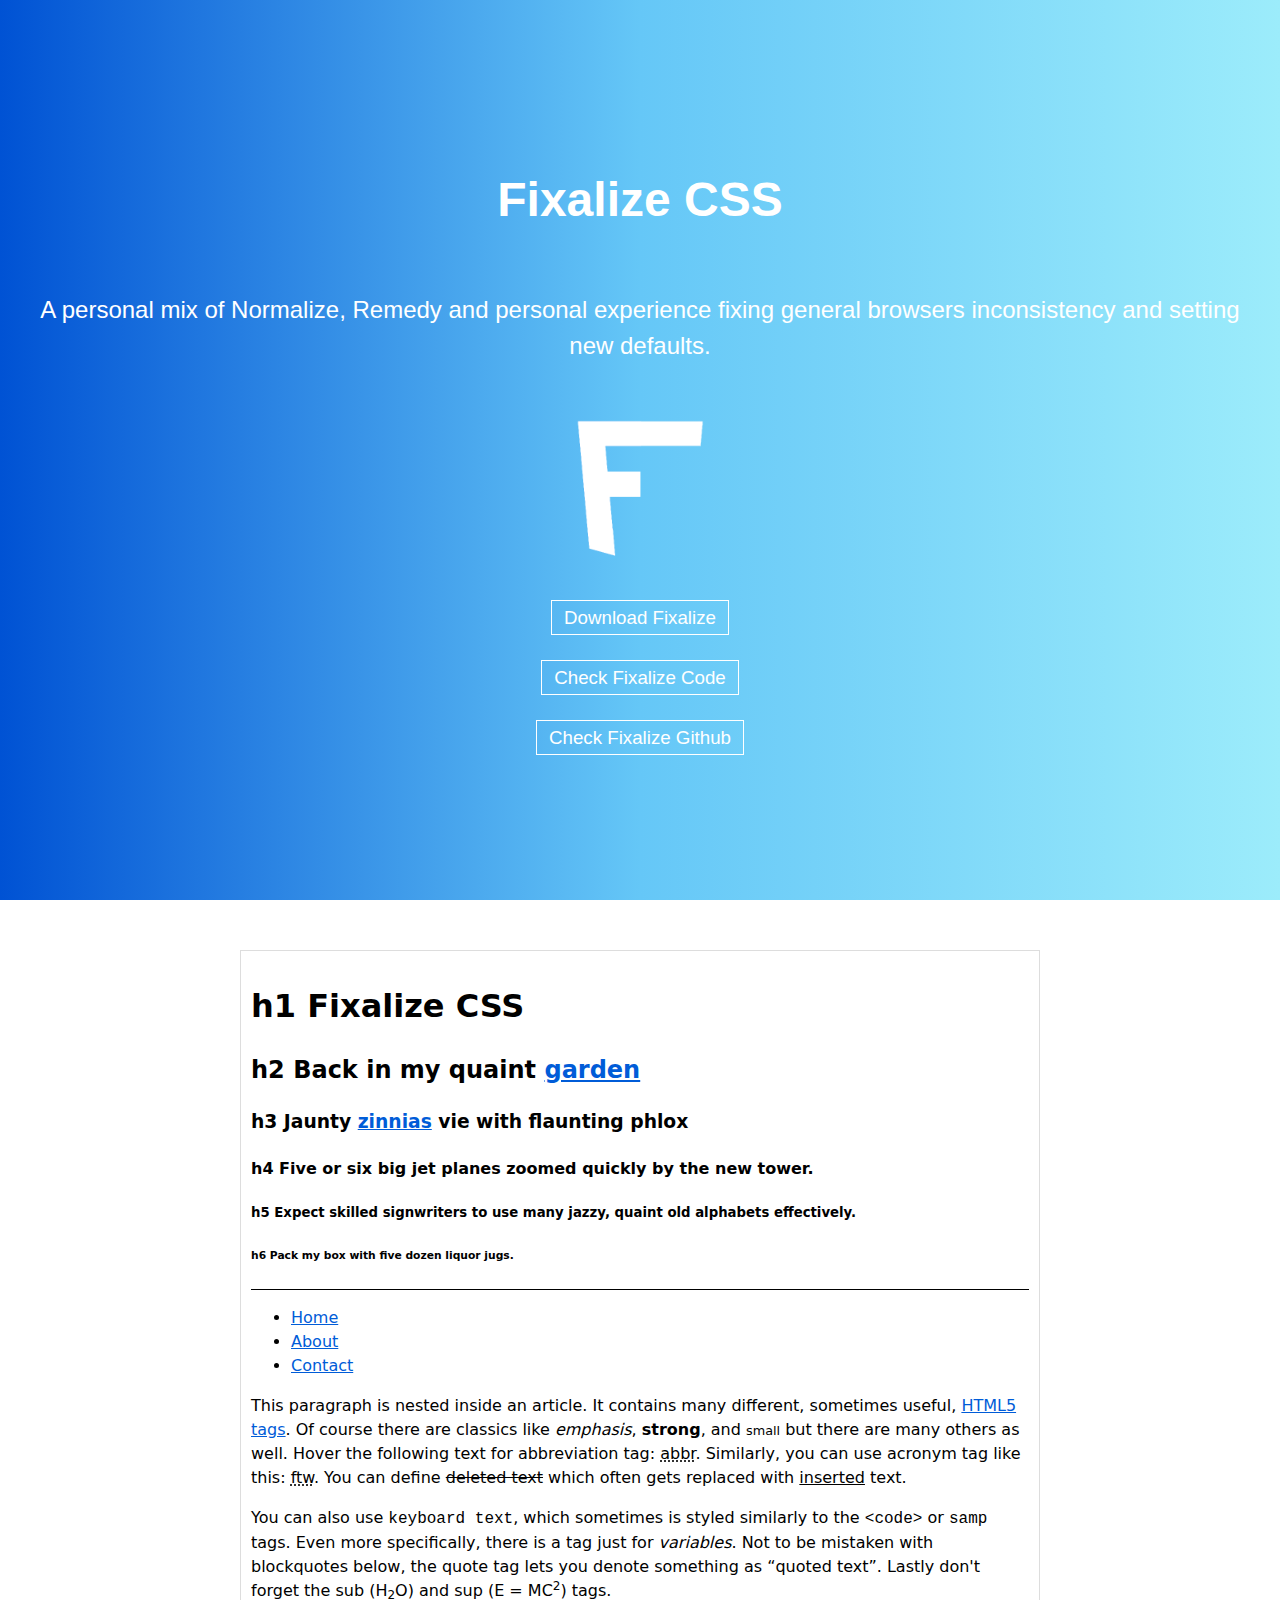
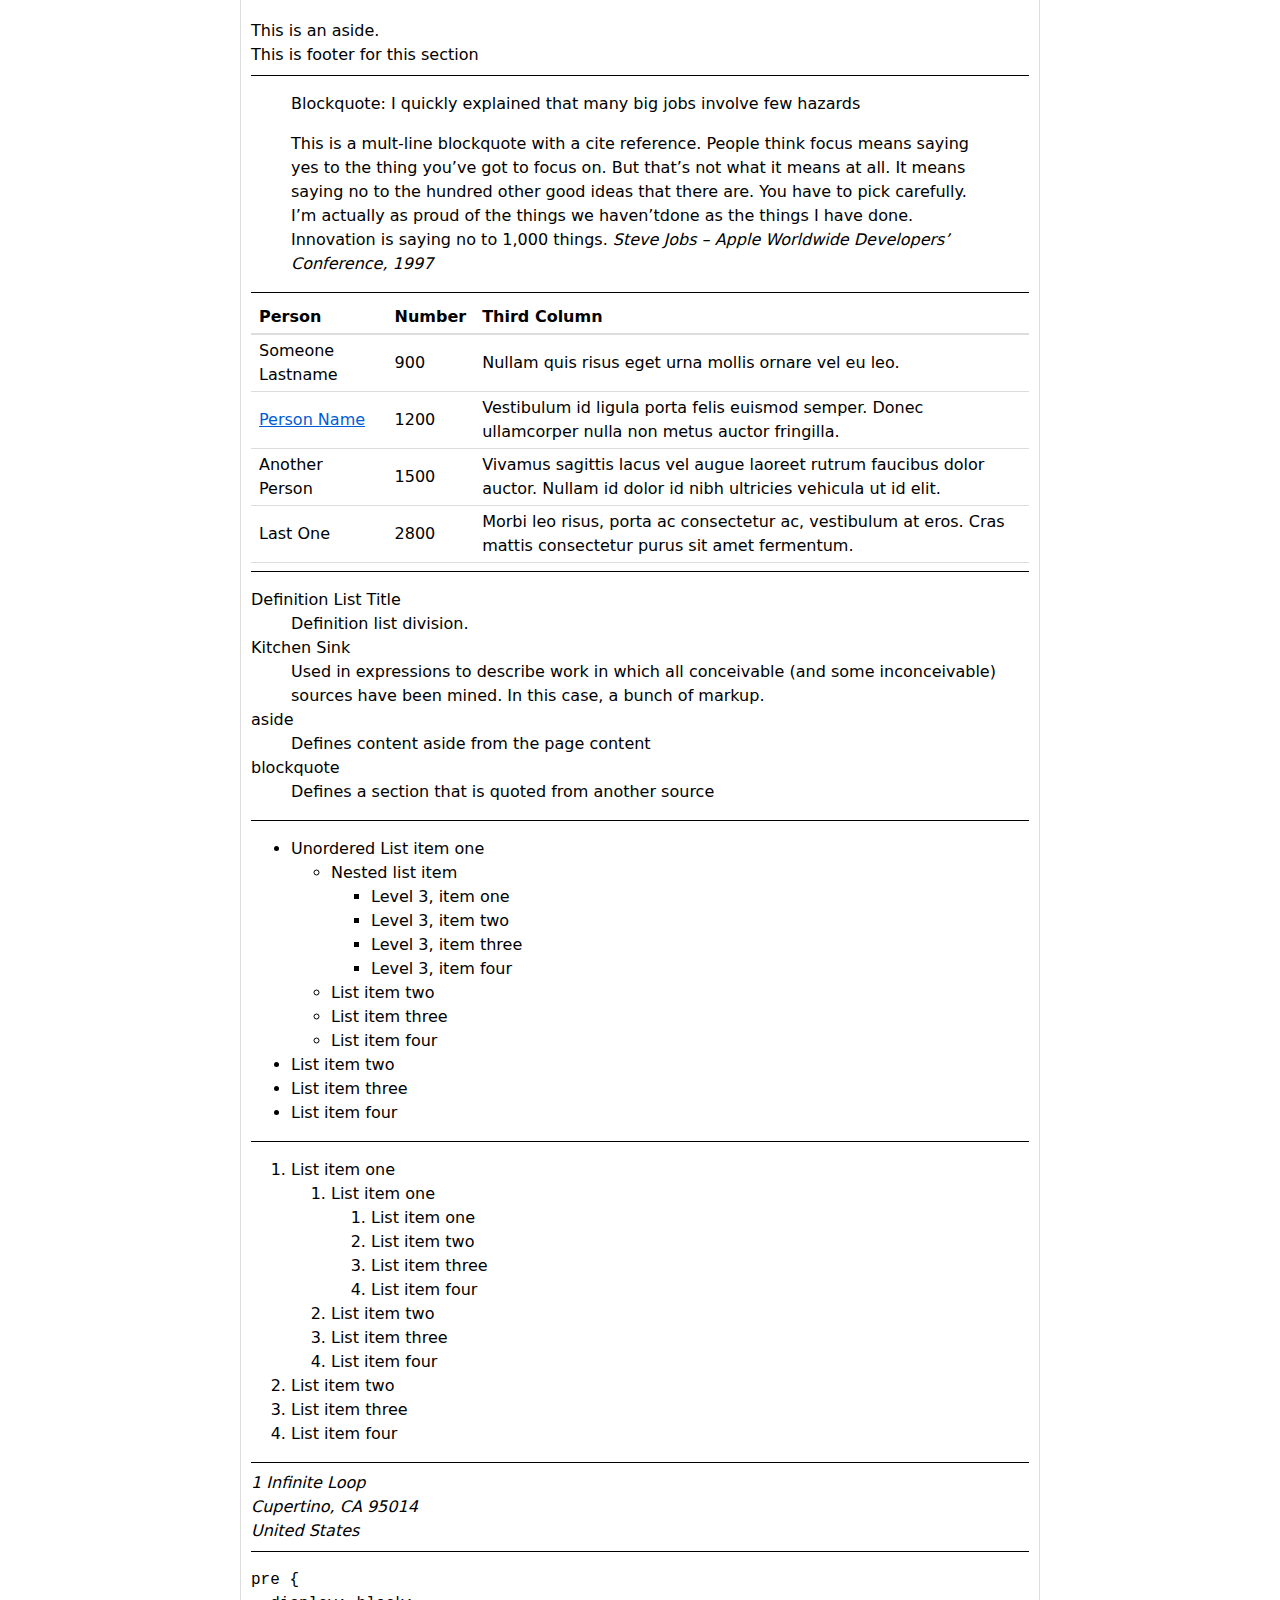
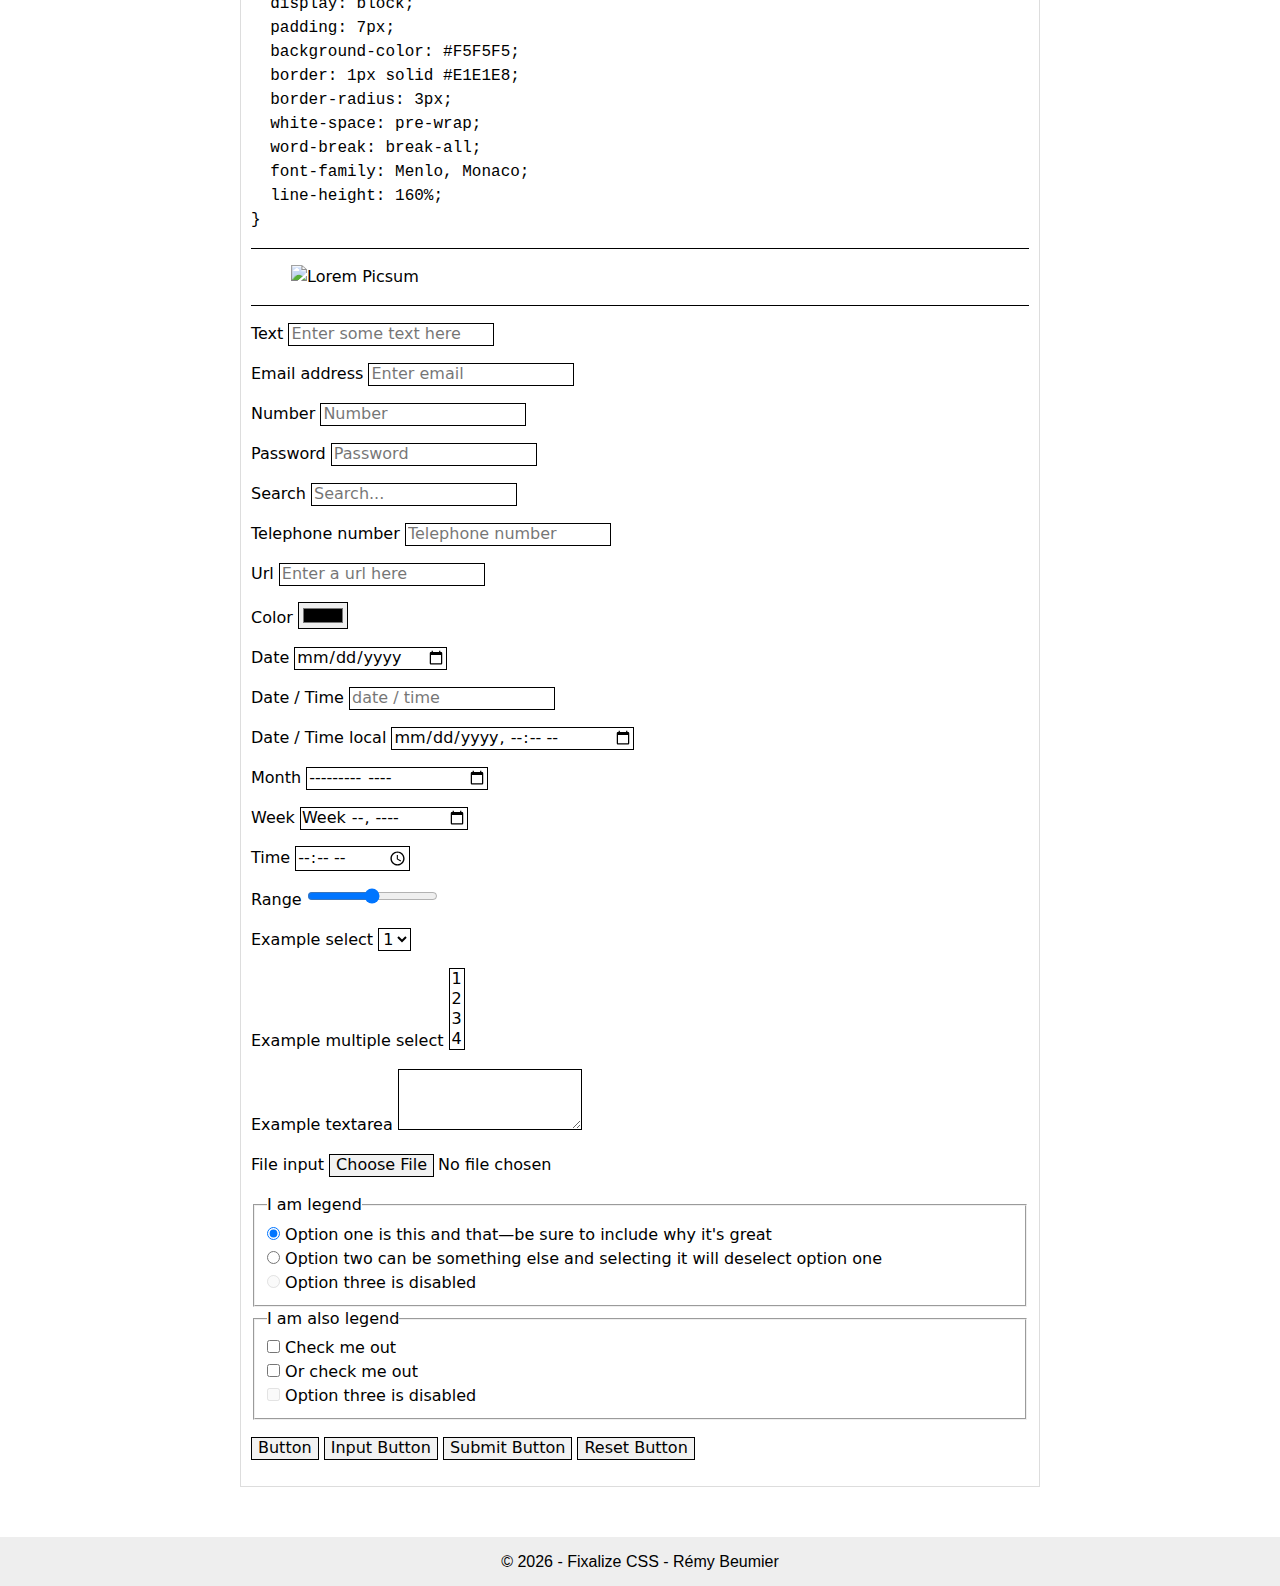
==== commit 9c04f1b1: "improved harmony for forms, buttons and table" ====
--- a/index.html
+++ b/index.html
@@ -6,17 +6,17 @@
   <meta name="viewport" content="width=device-width, initial-scale=1">
 
   <!-- SEO tags -->
-  <meta name="description" content="Fixalize CSS is fixing general inconsistency between browsers and setting new defaults. It's a personal mix of Normalize and Remedy stylesheets.">
+  <meta name="description" content="Fixalize CSS is fixing general inconsistency between browsers and setting new defaults. It's a personal mix based on Normalize and Remedy stylesheets and improved further with personal experience and preferences.">
   <meta name="keywords" content="Fixalize CSS">
   <meta name="author" content="Rémy Beumier">
 
   <!-- open graph data -->
   <meta property="og:title" content="Fixalize CSS">
   <meta property="og:type" content="article">
-  <meta property="og:url" content="">
-  <meta property="og:image" content="">
-  <meta property="og:image:secure_url" content="">
-  <meta property="og:description" content="Fixalize CSS is fixing general inconsistency between browsers and setting new defaults. It's a personal mix of Normalize and Remedy stylesheets.">
+  <meta property="og:url" content="https://beumsk.github.io/fixalize">
+  <meta property="og:image" content="https://beumsk.github.io/fixalize/img/fixalize-cover.jpg">
+  <meta property="og:image:secure_url" content="https://beumsk.github.io/fixalize/img/fixalize-cover.jpg">
+  <meta property="og:description" content="Fixalize CSS is fixing general inconsistency between browsers and setting new defaults. It's a personal mix based on Normalize and Remedy stylesheets and improved further with personal experience and preferences.">
 
   <link rel="icon" type="image/png" href="img/fixalize-blue.png">
   <link rel="stylesheet" href="fixalize.css">
@@ -94,7 +94,7 @@
 
     <div class="hero">
       <h1 class="title">Fixalize CSS</h1>
-      <p class="subtitle">A personal mix of Normalize and Remedy fixing general browsers inconsistency and setting new defaults.</p>
+      <p class="subtitle">A personal mix of Normalize, Remedy and personal experience fixing general browsers inconsistency and setting new defaults.</p>
       <img class="img" src="img/fixalize-white.png" alt="Fixalize CSS logo">
       <p><a class="btn" href="fixalize.css" download>Download Fixalize</a></p>
       <p><a class="btn" href="fixalize.css" target="_blank">Check Fixalize Code</a></p>
@@ -147,7 +147,6 @@
       <hr>
       <section>
         <table>
-          <caption>Tables can have captions now.</caption>
           <tbody>
             <tr>
               <th>Person</th>
@@ -269,61 +268,64 @@
     
         <form>
           <p>
+            <label for="example-input-text">Text</label>
+            <input type="text" id="example-input-text" placeholder="Enter some text here" />
+          </p>
+          <p>
             <label for="example-input-email">Email address</label>
-            <input type="email" id="example-input-email" placeholder="Enter email">
-          </p>
-          <p>
-            <label for="example-input-password1">Number</label>
-            <input type="number" id="example-input-number" placeholder="Number">
+            <input type="email" id="example-input-email" placeholder="Enter email" />
+          </p>
+          <p>
+            <label for="example-input-number">Number</label>
+            <input type="number" id="example-input-number" placeholder="Number" />
           </p>
           <p>
             <label for="example-input-password">Password</label>
-            <input type="password" id="example-input-password" placeholder="Password">
+            <input type="password" id="example-input-password" placeholder="Password" />
           </p>
           <p>
             <label for="example-input-search">Search</label>
-            <input type="search" id="example-input-serach" placeholder="Search ..">
+            <input type="search" id="example-input-search" placeholder="Search..." />
           </p>
           <p>
             <label for="example-input-tel">Telephone number</label>
-            <input type="tel" id="example-input-tel" placeholder="Telephone number">
-          </p>
-    
-          <p>
-            <label for="example-input-text">Text</label>
-            <input type="text" id="example-input-text" placeholder="Enter some text here">
+            <input type="tel" id="example-input-tel" placeholder="Telephone number" />
           </p>
           <p>
             <label for="example-input-url">Url</label>
-            <input type="url" id="example-input-url" placeholder="Enter a url here">
+            <input type="url" id="example-input-url" placeholder="Enter a url here" />
           </p>
           <p>
             <label for="example-input-color">Color</label>
-            <input type="color" id="example-inupt-color" placeholder="#fff">
+            <input type="color" id="example-input-color" placeholder="#fff" />
           </p>
           <p>
             <label for="example-input-date">Date</label>
-            <input type="date" id="example-input-date" placeholder="date">
+            <input type="date" id="example-input-date" placeholder="date" />
           </p>
           <p>
             <label for="example-input-date-time">Date / Time</label>
-            <input type="datetime" id="example-input-date-time" placeholder="date / time">
+            <input type="datetime" id="example-input-date-time" placeholder="date / time" />
           </p>
           <p>
             <label for="example-input-date-time-local">Date / Time local</label>
-            <input type="datetime-local" id="example-input-date-time-local" placeholder="date / time local">
+            <input type="datetime-local" id="example-input-date-time-local" placeholder="date / time local" />
           </p>
           <p>
             <label for="example-input-month">Month</label>
-            <input type="month" id="example-input-month" placeholder="Month">
+            <input type="month" id="example-input-month" placeholder="Month" />
           </p>
           <p>
             <label for="example-input-week">Week</label>
-            <input type="week" id="example-input-week" placeholder="Week">
+            <input type="week" id="example-input-week" placeholder="Week" />
           </p>
           <p>
             <label for="example-input-time">Time</label>
-            <input type="time" id="example-input-time" placeholder="Time">
+            <input type="time" id="example-input-time" placeholder="Time" />
+          </p>
+          <p>
+            <label for="example-input-range">Range</label>
+            <input type="range" id="example-input-range" />
           </p>
           <p>
             <label for="example-select1">Example select</label>
@@ -337,7 +339,7 @@
           </p>
           <p>
             <label for="example-select2">Example multiple select</label>
-            <select multiple id="example-select2">
+            <select id="example-select2" multiple>
               <option>1</option>
               <option>2</option>
               <option>3</option>
@@ -351,38 +353,50 @@
           </p>
           <p>
             <label for="example-input-file">File input</label>
-            <input type="file" id="example-input-file">
+            <input type="file" id="example-input-file" />
           </p>
           <fieldset>
             <legend>I am legend</legend>
             <div>
               <label>
-                <input type="radio" name="options-radios" id="optionsR-radios1" value="option1" checked> Option one is this and that&mdash;be sure to include why it's great
-              </label>
-            </div>
-    
-            <div>
-              <label>
-                <input type="radio" name="options-radios" id="options-radios2" value="option2"> Option two can be something else and selecting it will deselect option one
-              </label>
-            </div>
-            <div>
-              <label>
-                <input type="radio" name="optionsRadios" id="options-radios3" value="option3" disabled> Option three is disabled
+                <input type="radio" name="options-radios" id="optionsR-radios1" value="option1" checked /> Option one is this and that&mdash;be sure to include why it's great
+              </label>
+            </div>
+            <div>
+              <label>
+                <input type="radio" name="options-radios" id="options-radios2" value="option2" /> Option two can be something else and selecting it will deselect option one
+              </label>
+            </div>
+            <div>
+              <label>
+                <input type="radio" name="optionsRadios" id="options-radios3" value="option3" disabled /> Option three is disabled
               </label>
             </div>
           </fieldset>
     
           <fieldset>
             <legend>I am also legend</legend>
-            <input type="checkbox"> Check me out
-            <input type="checkbox"> Or check me out
+            <div>
+              <label>
+                <input type="checkbox" /> Check me out
+              </label>
+            </div>
+            <div>
+              <label>
+                <input type="checkbox" /> Or check me out
+              </label>
+            </div>
+            <div>
+              <label>
+                <input type="checkbox" disabled /> Option three is disabled
+              </label>
+            </div>
           </fieldset>
           <p>
             <button type="button" name="button">Button</button>
-            <input type="button" name="input" value="Input Button">
-            <input type="submit" name="submit" value="Submit Button">
-            <input type="reset" name="reset" value="Reset Button">
+            <input type="button" name="input" value="Input Button" />
+            <input type="submit" name="submit" value="Submit Button" />
+            <input type="reset" name="reset" value="Reset Button" />
           </p>
         </form>
       </section>
@@ -391,5 +405,8 @@
     <footer class="footer">&copy; 2020 - Fixalize CSS - Rémy Beumier</footer>
     
   </main>
+  <script>
+    document.querySelector('.footer').innerText = "© " + new Date().getFullYear() + " - Fixalize CSS - Rémy Beumier";
+  </script>
 </body>
-</html>+</html>
--- a/fixalize.css
+++ b/fixalize.css
@@ -1,6 +1,6 @@
 /* Fixalize CSS -> Personal mix of Normalize.css and Remedy.css */
 
-*, ::before, ::after { 
+*, *::before, *::after { 
   /* Use border-box by default, globally. */
   box-sizing: border-box; 
 }
@@ -17,6 +17,8 @@
   margin: 0;
   /* forces body to take full window height */
   min-height: 100vh;
+  /* system ui font family */
+  font-family: system-ui, "Segoe UI", Roboto, Helvetica, Arial, sans-serif;
 }
 
 
@@ -36,10 +38,15 @@
 /* Keep h1 margins consistent, even when nested */
 h1 { margin: 0.67em 0; }
 
+/* Avoid text overflows */
+p, h1, h2, h3, h4, h5, h6 {
+  overflow-wrap: break-word;
+}
+
 hr {
   /* Solid, thin horizontal rules */
   border-style: solid;
-  border-width: 1px 0 0;
+  border-width: 1px 0 0 0;
   height: 0;
   /* Remove Firefox `color: gray` */
   color: inherit;
@@ -59,6 +66,14 @@
 a {
   /* Remove the gray background on active links in IE 10. */
   background-color: transparent;
+  /* Add cursor */
+  cursor: pointer;
+  /* Override color */
+  color: #005cd8;
+}
+
+:visited {
+  color: #005cd8;
 }
 
 abbr[title] {
@@ -136,7 +151,44 @@
   margin: 0;
 }
 
-button, input { 
+button, input, optgroup, select, textarea {
+  /* Override default border style, width and color; color cannot be inherit or it will break box-shadow in safari */
+  border: 1px solid black;
+  /* Override select multiple border radius */
+  border-radius: 0;
+}
+
+button:disabled, input:disabled, optgroup:disabled, select:disabled, textarea:disabled {
+  /* Change the font styles in all browsers. */
+  opacity: 0.6;
+  border: 1px solid #bbb;
+  cursor: default;
+}
+
+ a:hover, a:focus, a:focus-visible {
+  /* Override focus styles */
+  /* outline: solid 2px #005cd8; */
+  outline: none;
+  /* box-shadow: 0 0 0 2px rgba(0,0,0,0.25); */
+  text-decoration: none;
+ } 
+
+ button:focus, button:focus-visible,
+ [type="button"]:focus [type="button"]:focus-visible,
+ [type="reset"]:focus [type="reset"]:focus-visible,
+ [type="submit"]:focus [type="submit"]:focus-visible,
+ input:focus, input:focus-visible,
+ select:focus, select:focus-visible,
+ textarea:focus, textarea:focus-visible {
+  /* Override focus styles */
+  /* box-shadow: 0 0 0 1px white, 0 0 0 3px #005cd8; */
+  /* border: solid 1px #005cd8; */
+  /* outline: solid 1px #005cd8; */
+  outline: none;
+  box-shadow: 0 0 0 2px rgba(0,0,0,0.25);
+}
+
+button, input {
   /* Show the overflow in IE & Edge */
   overflow: visible;
 }
@@ -144,6 +196,17 @@
 button, select {
   /* Remove the inheritance of text transform in Firefox, Edge & IE. */
   text-transform: none;
+}
+
+select {
+  background: none;
+  /* add cursor */
+  cursor: pointer;
+}
+
+select[multiple] {
+  /* investigate further if needed */
+  /* padding-right: 12px; */
 }
 
 button, [type="button"], [type="reset"], [type="submit"] {
@@ -151,17 +214,25 @@
   -webkit-appearance: button;
   /* forces cursor to be a pointer on buttons */
   cursor: pointer;
-}
-
-button::-moz-focus-inner, [type="button"]::-moz-focus-inner, [type="reset"]::-moz-focus-inner, [type="submit"]::-moz-focus-inner {
+  /* Override background default */
+  background: #f2f2f2;
+}
+
+button:hover:not(:disabled),
+[type="button"]:hover:not(:disabled),
+[type="reset"]:hover:not(:disabled),
+[type="submit"]:hover:not(:disabled) {
+  /* Add hover style */
+  background: white;
+}
+
+button::-moz-focus-inner,
+[type="button"]::-moz-focus-inner,
+[type="reset"]::-moz-focus-inner,
+[type="submit"]::-moz-focus-inner {
   /* Remove the inner border and padding in Firefox. */
   border-style: none;
   padding: 0;
-}
-
-button:-moz-focusring, [type="button"]:-moz-focusring, [type="reset"]:-moz-focusring, [type="submit"]:-moz-focusring {
-  /* Restore the focus styles unset by the previous rule. */
-  outline: 1px dotted ButtonText;
 }
 
 fieldset {
@@ -181,6 +252,10 @@
   color: inherit;
 }
 
+label {
+  cursor: pointer;
+}
+
 progress {
   /* Add the correct vertical alignment in Chrome, Firefox, and Opera. */
   vertical-align: baseline;
@@ -196,11 +271,19 @@
   box-sizing: border-box;
   /* Remove the padding in IE 10. */
   padding: 0;
+  /* add cursor */
+  cursor: pointer;
 }
 
 [type="number"]::-webkit-inner-spin-button, [type="number"]::-webkit-outer-spin-button {
   /* Correct the cursor style of increment and decrement buttons in Chrome. */
   height: auto;
+}
+
+::-webkit-input-placeholder {
+  /* Correct the text style of placeholders in Chrome, Edge, and Safari. */
+  color: inherit;
+  opacity: 0.54;
 }
 
 [type="search"] {
@@ -215,11 +298,49 @@
   -webkit-appearance: none;
 }
 
-::-webkit-file-upload-button {
+[type="file"], [type="file"]:focus {
+  /* Remove border for file input */
+  border: none;
+  outline: none;
+  /* Add cursor */
+  cursor: pointer;
+}
+
+[type="file"]::-webkit-file-upload-button,
+[type="file"]::file-selector-button {
   /* Correct the inability to style clickable types in iOS and Safari. */
   -webkit-appearance: button;
   /* Change font properties to `inherit` in Safari. */
   font: inherit;
+  /* Override default border style inset, width and color */
+  border-style: solid;
+  border-width: 1px;
+  border-color: inherit;
+  /* Override background default */
+  background: #f2f2f2;
+  /* Add cursor */
+  cursor: pointer;
+}
+
+[type="file"]::-webkit-file-upload-button:hover:not(:disabled),
+[type="file"]::file-selector-button:hover:not(:disabled) {
+  /* Override background on hover */
+  background: white;
+}
+
+table {
+  border-collapse: collapse;
+  border-spacing: 0;
+}
+
+table tr td, table tr th{
+  border-bottom: solid 1px #ddd;
+  padding: 0.25em 0.5em;
+}
+
+table tr th {
+  border-width: 2px;
+  text-align: start;
 }
 
 details {
